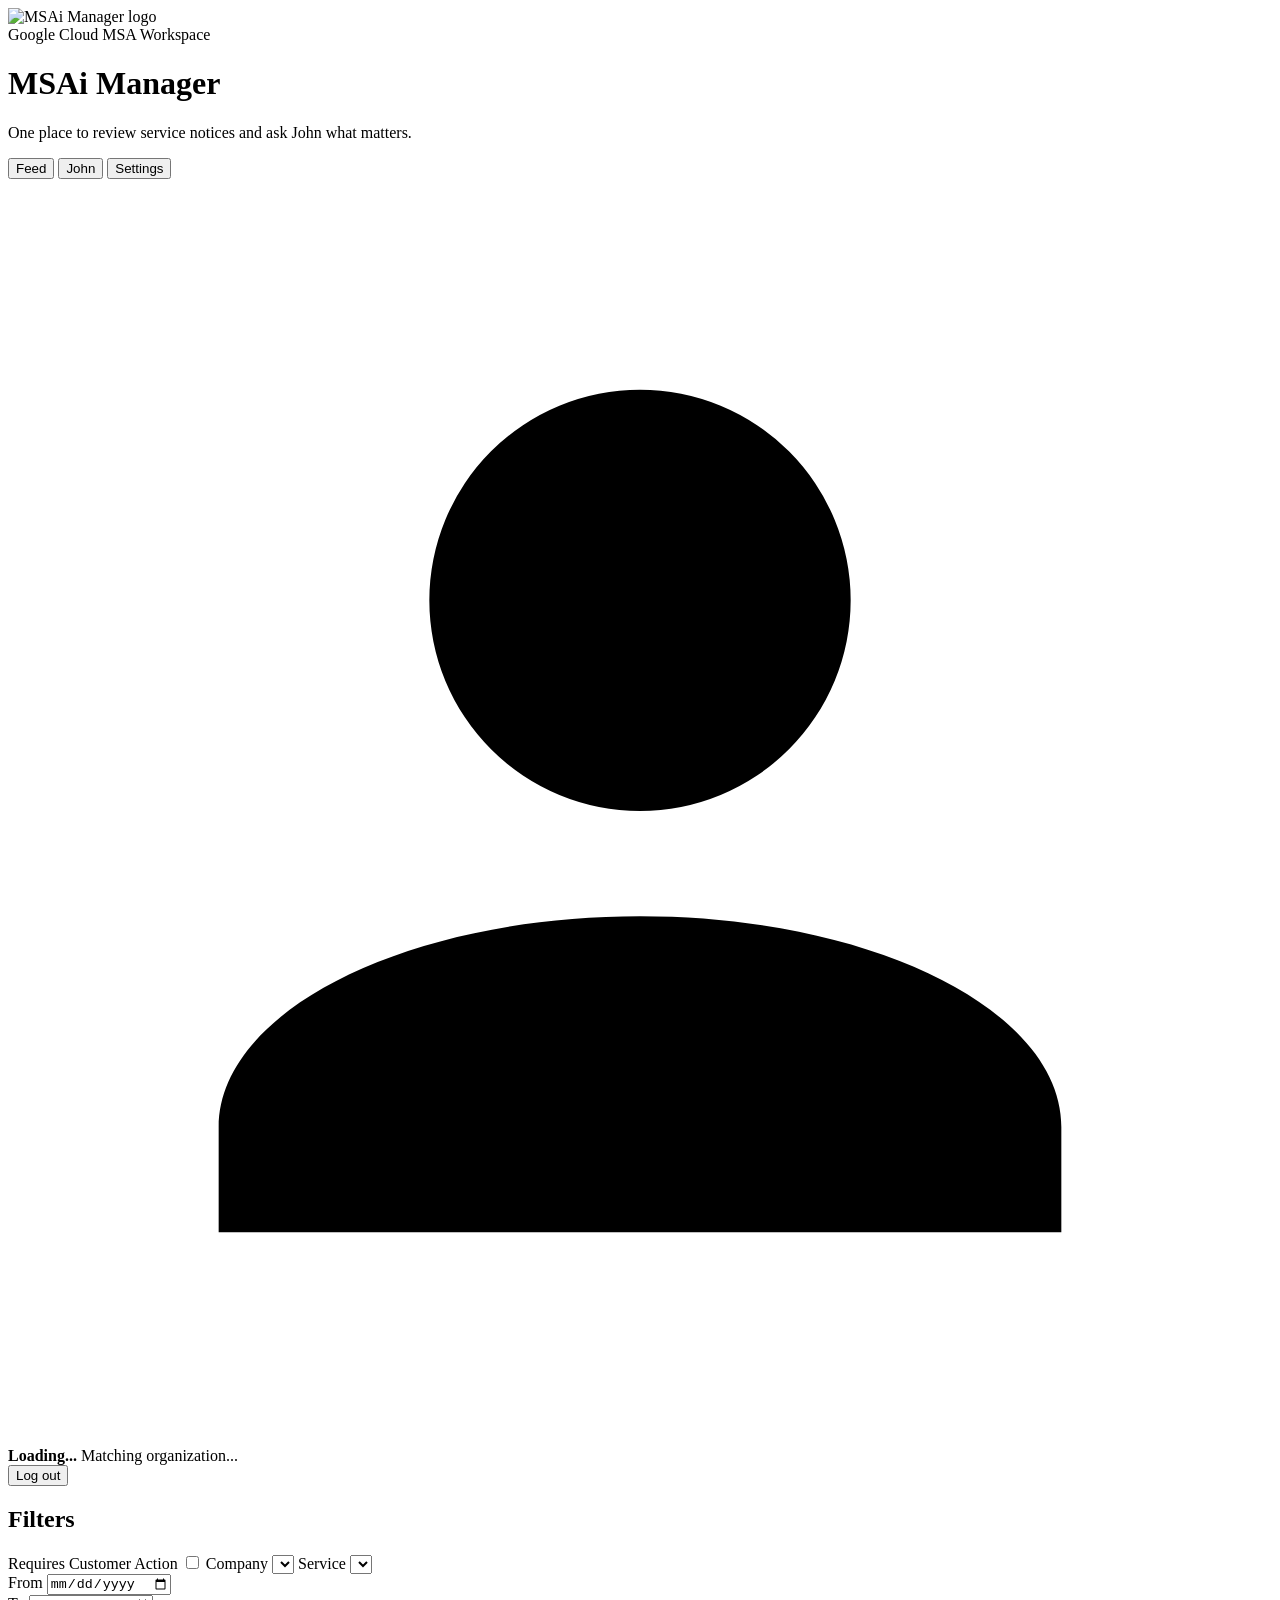
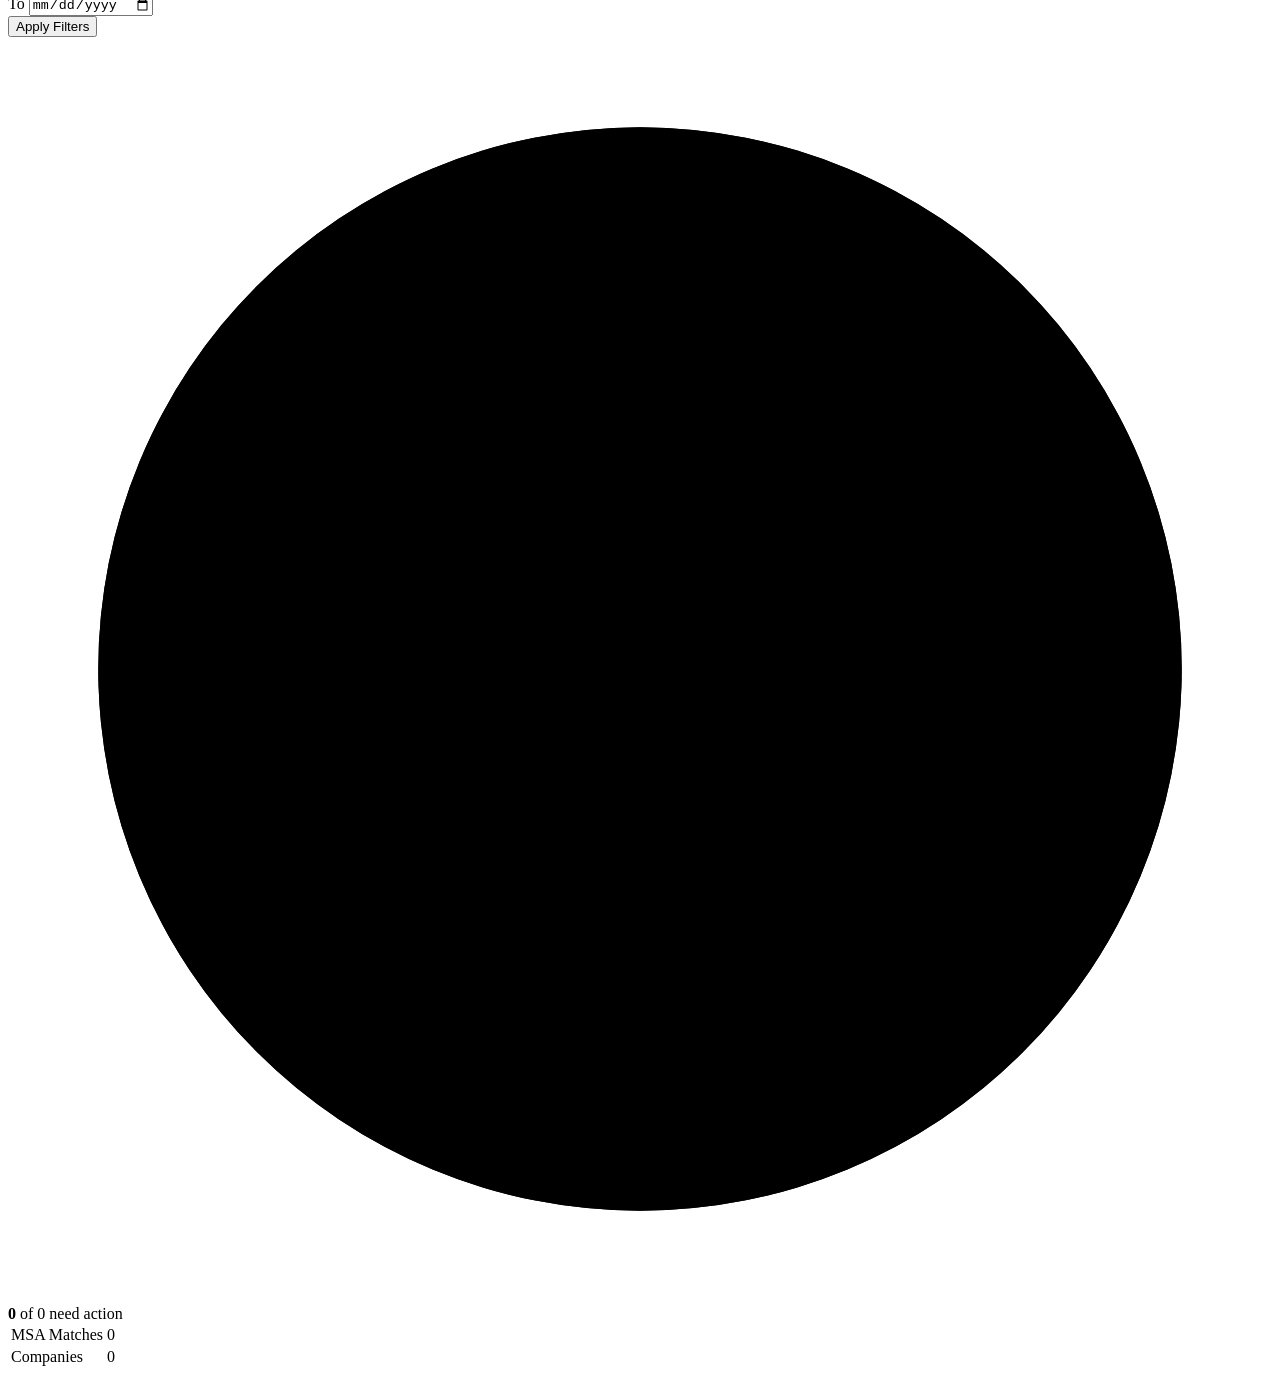
==== services/web/templates/index.html @ 7a9d2317 "Merge pull request #67 from Alexz3221/ui-change slack-config" ====
<!doctype html>
<html lang="en">
<head>
  <meta charset="utf-8">
  <meta name="viewport" content="width=device-width, initial-scale=1">
  <title>MSAi Manager</title>
  <link rel="preconnect"  href="https://fonts.googleapis.com">
  <link rel="preconnect" href="https://fonts.gstatic.com" crossorigin>
  <link href="https://fonts.googleapis.com/css2?family=Google+Sans+Flex:opsz,wght@6..144,1..1000&display=swap" rel="stylesheet">
  <link rel="stylesheet" href="/static/styles.css">
</head>
<body>
  <main>
    <header class="app-header">
        <div class="brand">
            <img src="/static/logo.svg" alt="MSAi Manager logo" class="logo">
            <div>
              <span class="eyebrow">Google Cloud MSA Workspace</span>
              <h1>MSAi Manager</h1>
              <p class="subtitle">One place to review service notices and ask John what matters.</p>
            </div>
          </div>
      <nav class="tool-nav" aria-label="Tools">
        <button class="tool-tab active" type="button" data-tool-target="feed-tool" aria-selected="true">Feed</button>
        <button class="tool-tab" id="john-tab" type="button" data-tool-target="john-tool" aria-selected="false">John</button>
        <button class="tool-tab" id="settings-tab" type="button" data-tool-target="settings-tool" aria-selected="false">Settings</button>
      </nav>
      <div class="user-profile-header">
        <div class="profile-avatar">
          <svg class="avatar-icon" viewBox="0 0 24 24">
            <path fill="currentColor" d="M12,4A4,4 0 0,1 16,8A4,4 0 0,1 12,12A4,4 0 0,1 8,8A4,4 0 0,1 12,4M12,14C16.42,14 20,15.79 20,18V20H4V18C4,15.79 7.58,14 12,14Z" />
          </svg>
        </div>
        <div class="profile-details" aria-live="polite">
          <strong class="profile-name" id="profile-email">Loading...</strong>
          <span class="profile-org" id="profile-org">Matching organization...</span>
        </div>
        <button class="logout-btn" onclick="logout()">Log out</button>
      </div>
    </header>

    <section class="tool-view" id="feed-tool">
      <div class="layout">
      <aside class="panel">
        <h2>Filters</h2>
        <form id="filters">

          <label class="toggle">
                Requires Customer Action
                <input id="requires_action" name="requires_action" type="checkbox">
                
          </label>

          <label for="company">Company</label>
          <select id="company" name="company"></select>

          <label for="service">Service</label>
          <select id="service" name="service"></select>

          <div class="date-grid">
            <div>
              <label for="effective_from">From</label>
              <input id="effective_from" name="effective_from" type="date">
            </div>
            <div>
              <label for="effective_to">To</label>
              <input id="effective_to" name="effective_to" type="date">
            </div>
          </div>

          <button type="submit">Apply Filters</button>
        </form>
      </aside>

      <section>
        <div class="feed" id="feed"></div>
      </section>
      <aside class="panel stats-panel">
        
        <div class="ring-card">
          <div class="ring-wrap">
            <svg class="ring" viewBox="0 0 140 140">
              <circle class="ring-track" cx="70" cy="70" r="60"></circle>
              <circle class="ring-progress" id="ring-progress" cx="70" cy="70" r="60"></circle>
            </svg>
            <div class="ring-center">
              <strong id="action-count">0</strong>
              <span>of <span id="notice-count">0</span> need action</span>
            </div>
          </div>
        </div>
      
        <table class="mini-table">
          <tbody>
            <tr><td>MSA Matches</td><td id="notice-count-table">0</td></tr>
            <tr><td>Companies</td><td id="company-count">0</td></tr>
          </tbody>
        </table>
      </aside>
      </div>
    </section>

    <section class="tool-view" id="john-tool" hidden>
      <div class="john-shell">
        <header class="john-heading">
		<!-- Add your image here -->
  		<img src="../static/John_Transparent_No_Text.png" alt="John" class="john-avatar">

  		<!-- Wrap the text in a div -->
  		<div class="john-heading-text">
          <span class="eyebrow">Conversational Advisor</span>
          <h2>Ask John</h2>
          <p class="subtitle">John checks the scoped project and MSA data, then uses Gemini on Vertex AI to explain the result.</p>
        </header>
        <div class="chat-log" id="chat-log" aria-live="polite">
          <article class="message john">
            <span class="message-label">John</span>
            Hi. Ask me which MSA notices affect your projects, what deadline comes first, or about a specific Google Cloud product.
          </article>
        </div>
        <div class="suggestions">
          <button class="suggestion" type="button" data-prompt="Which MSA notices affect my projects?">What affects my projects?</button>
          <button class="suggestion" type="button" data-prompt="Which deadline comes first, and what should I do?">Show my next deadline</button>
        </div>
        <form class="john-form" id="john-form">
          <textarea id="john-message" maxlength="4000" placeholder="Ask John about notices, deadlines, migrations, or a Google Cloud product..." required></textarea>
          <button id="john-send" type="submit">Send</button>
        </form>
        <p class="john-status" id="john-status">Conversation history is temporary and can reset when Cloud Run restarts.</p>
      </div>
    </section>


    <section class="tool-view" id="settings-tool" hidden>
      <div class="panel" style="max-width: 480px;">
        <h2>Slack notifications</h2>
        <p class="subtitle" id="slack-status">Checking configuration…</p>

        <div id="settings-company-picker" hidden>
          <label for="settings-company">Company</label>
          <select id="settings-company"></select>
        </div>

        <label for="slack-webhook">Incoming webhook URL</label>
        <input id="slack-webhook" type="url" placeholder="https://hooks.slack.com/services/...">

        <div style="display:flex; gap:8px; margin-top:12px;">
          <button type="button" id="slack-save">Save</button>
          <button type="button" id="slack-remove">Remove</button>
        </div>
      </div>
    </section>
  </main>

<script>
function logout() {
  fetch('/api/logout', { method: 'POST' })
    .then(() => location.href = '/login');
}
</script>

<script>window.JOHN_ENABLED = __JOHN_ENABLED__;</script>
<script src="/static/john.js" ></script>
<script src="/static/settings.js"></script>
</body>
</html>
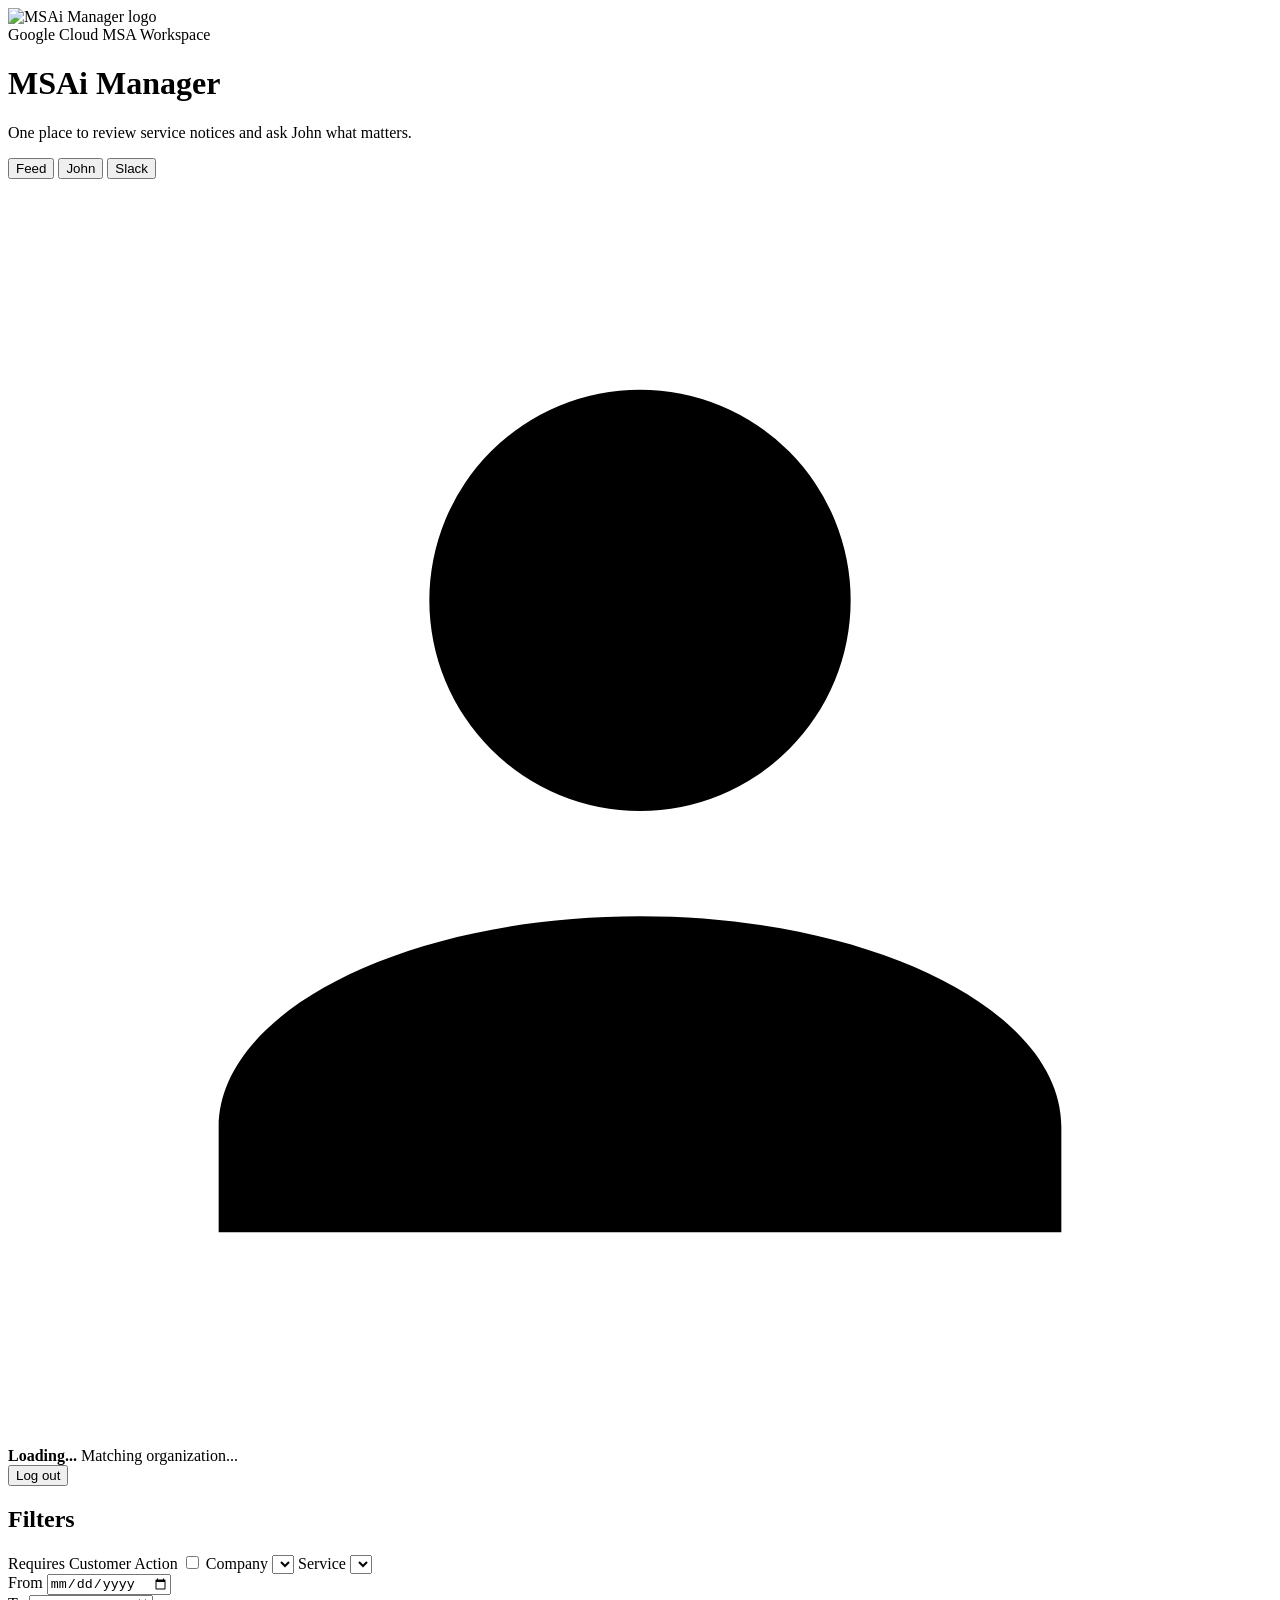
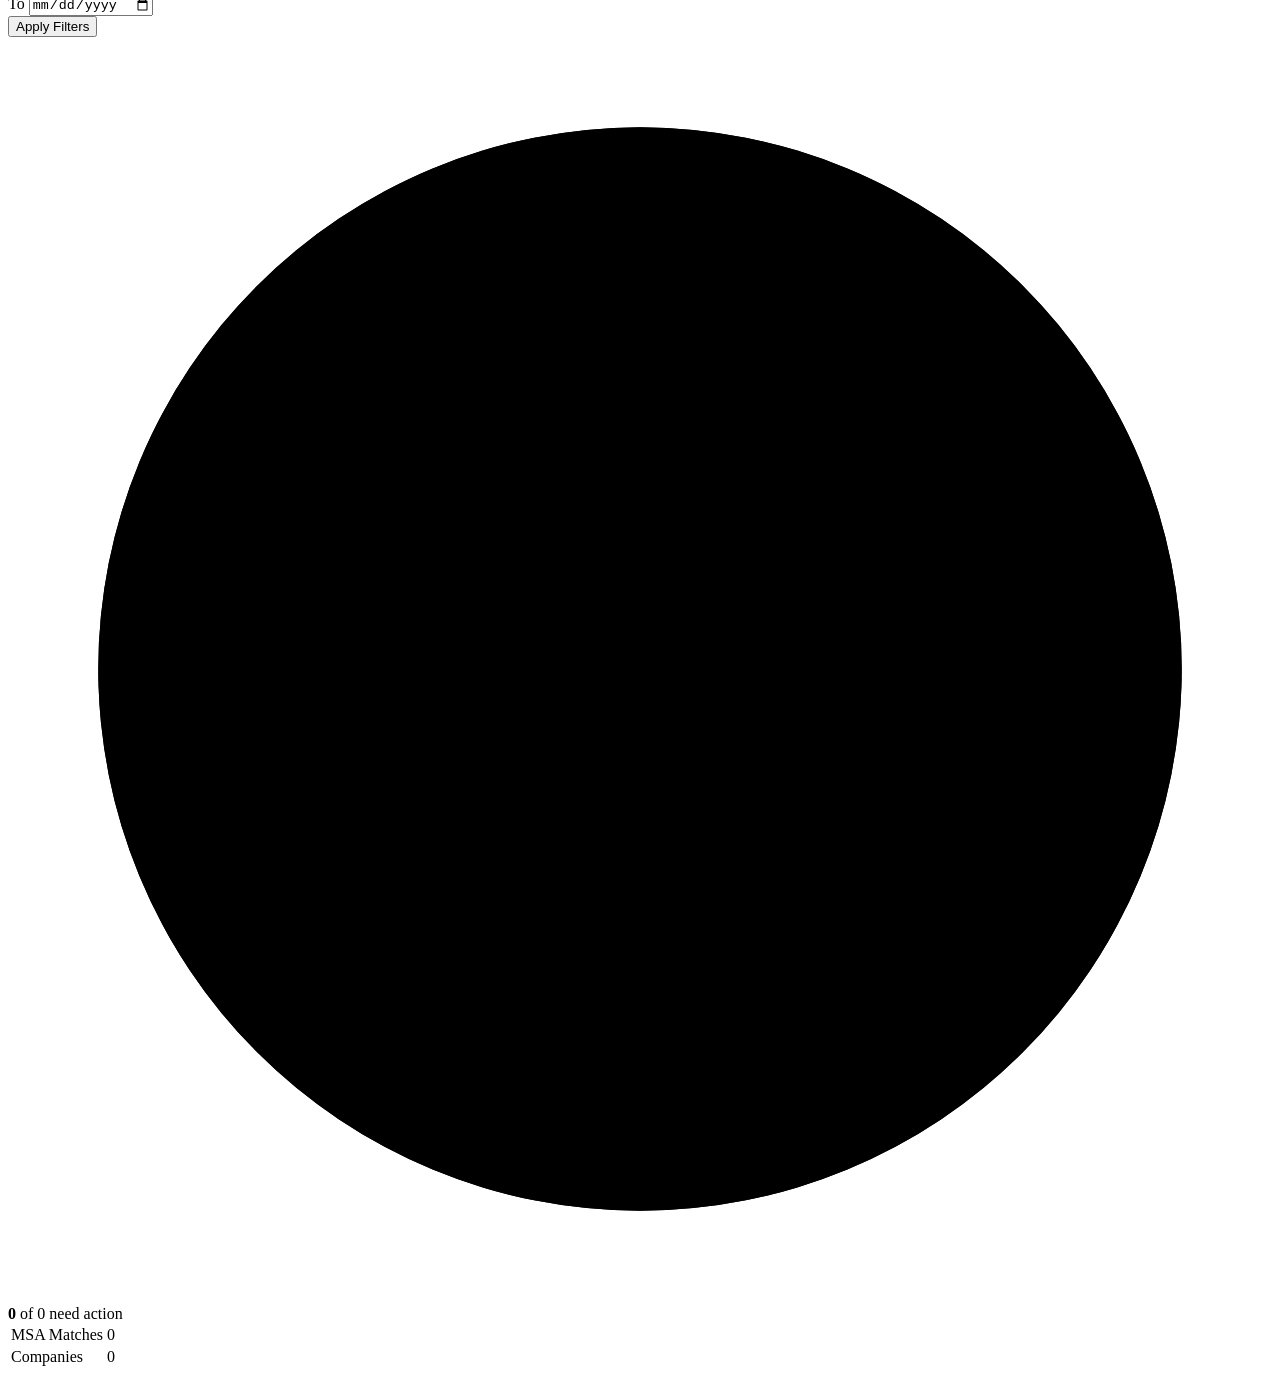
==== commit 1a37d054: "Change Settings --> Slack" ====
--- a/services/web/templates/index.html
+++ b/services/web/templates/index.html
@@ -23,7 +23,7 @@
       <nav class="tool-nav" aria-label="Tools">
         <button class="tool-tab active" type="button" data-tool-target="feed-tool" aria-selected="true">Feed</button>
         <button class="tool-tab" id="john-tab" type="button" data-tool-target="john-tool" aria-selected="false">John</button>
-        <button class="tool-tab" id="settings-tab" type="button" data-tool-target="settings-tool" aria-selected="false">Settings</button>
+        <button class="tool-tab" id="settings-tab" type="button" data-tool-target="settings-tool" aria-selected="false">Slack</button>
       </nav>
       <div class="user-profile-header">
         <div class="profile-avatar">
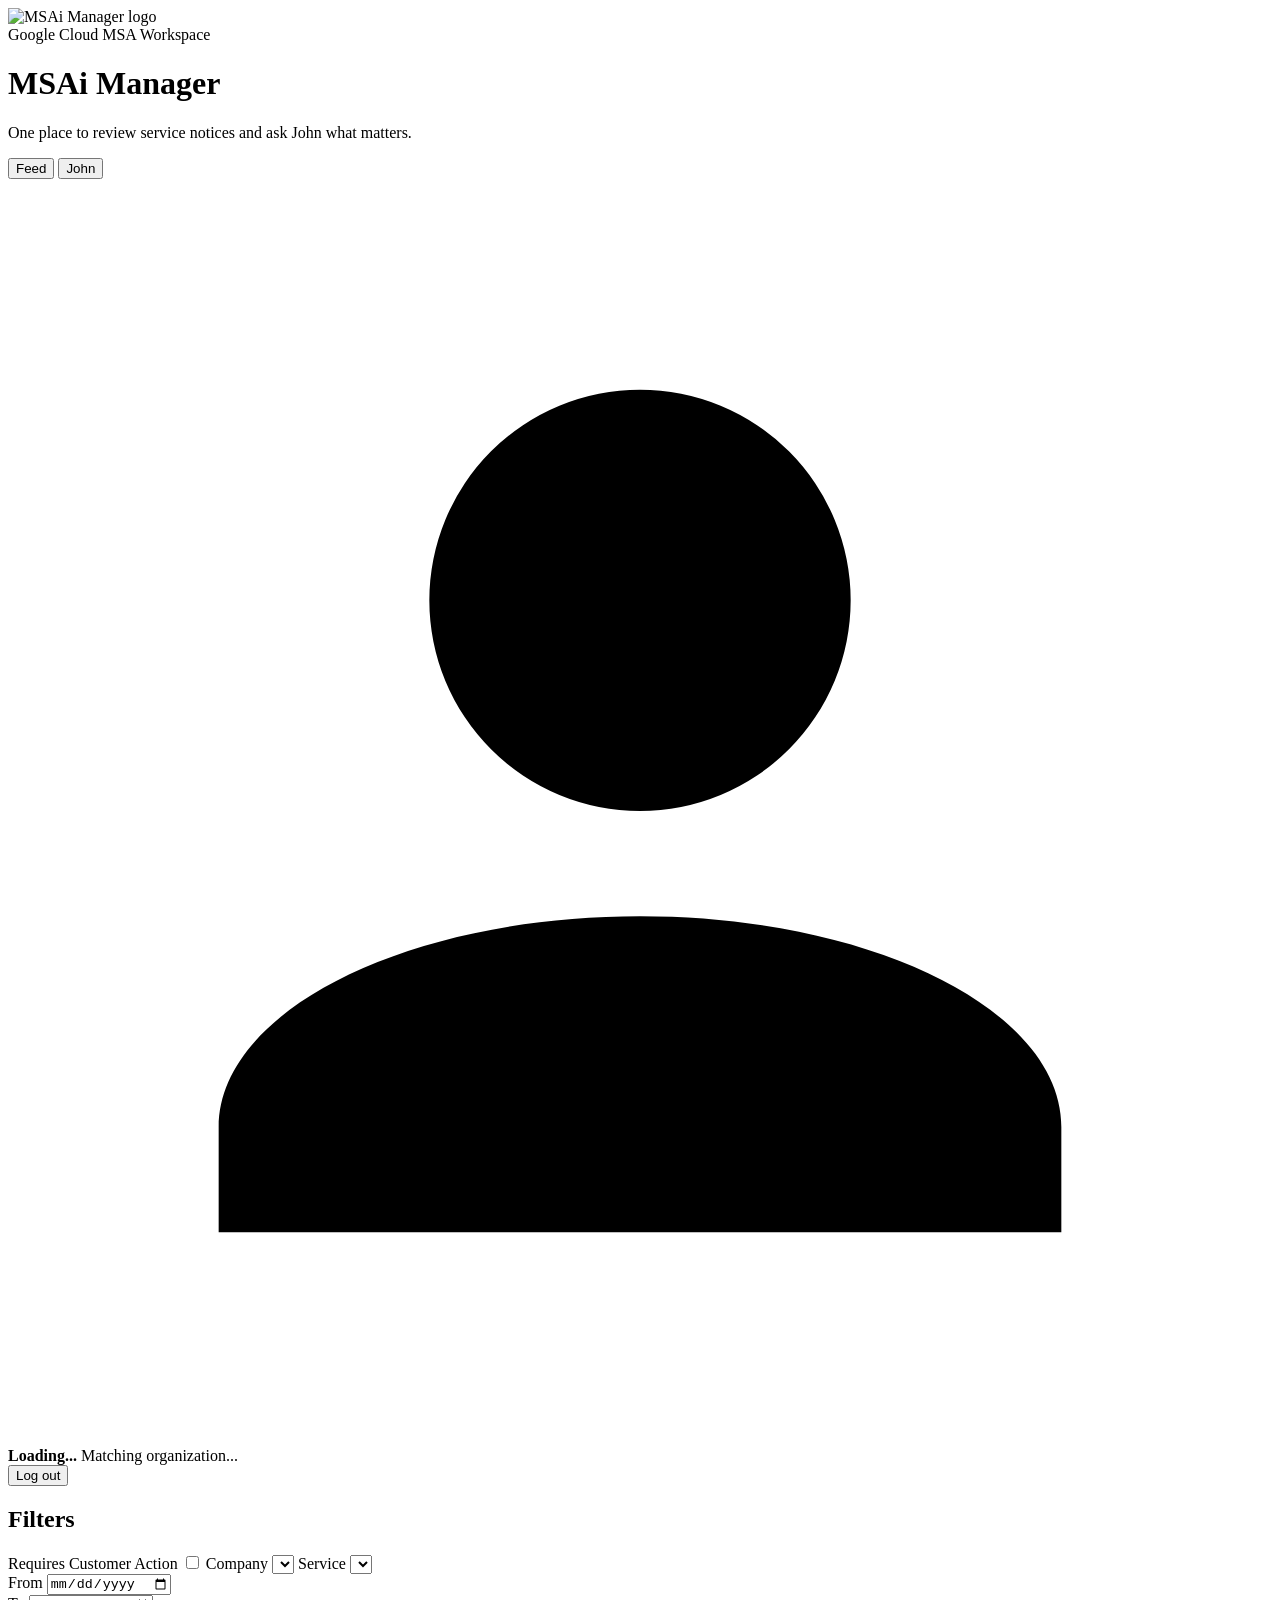
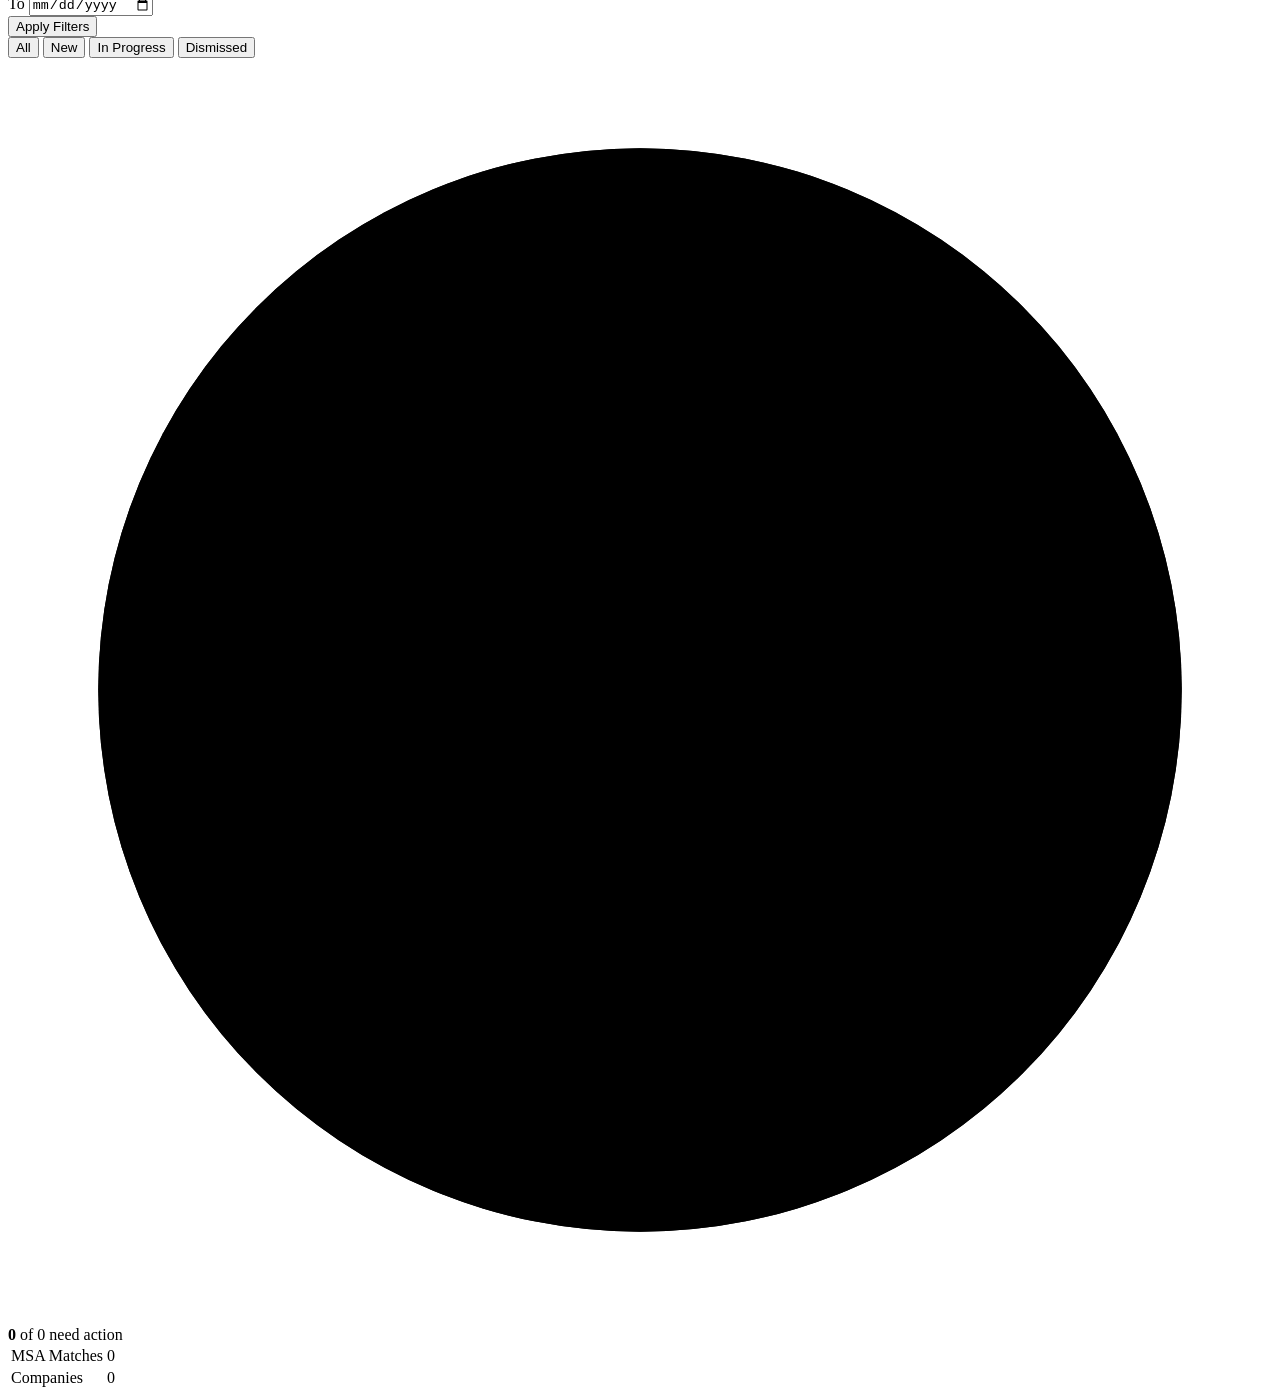
==== commit 068fc785: "Fixed merging conflict" ====
--- a/services/web/templates/index.html
+++ b/services/web/templates/index.html
@@ -23,7 +23,6 @@
       <nav class="tool-nav" aria-label="Tools">
         <button class="tool-tab active" type="button" data-tool-target="feed-tool" aria-selected="true">Feed</button>
         <button class="tool-tab" id="john-tab" type="button" data-tool-target="john-tool" aria-selected="false">John</button>
-        <button class="tool-tab" id="settings-tab" type="button" data-tool-target="settings-tool" aria-selected="false">Slack</button>
       </nav>
       <div class="user-profile-header">
         <div class="profile-avatar">
@@ -73,6 +72,12 @@
       </aside>
 
       <section>
+        <div class="feed-status-buttons" id="status-filter-tabs">
+          <button class="filter-tab active" data-filter="all" type="button">All</button>
+          <button class="filter-tab" data-filter="new" type="button">New</button>
+          <button class="filter-tab" data-filter="in-progress" type="button">In Progress</button>
+          <button class="filter-tab" data-filter="dismissed" type="button">Dismissed</button>
+        </div>
         <div class="feed" id="feed"></div>
       </section>
       <aside class="panel stats-panel">
@@ -103,11 +108,6 @@
     <section class="tool-view" id="john-tool" hidden>
       <div class="john-shell">
         <header class="john-heading">
-		<!-- Add your image here -->
-  		<img src="../static/John_Transparent_No_Text.png" alt="John" class="john-avatar">
-
-  		<!-- Wrap the text in a div -->
-  		<div class="john-heading-text">
           <span class="eyebrow">Conversational Advisor</span>
           <h2>Ask John</h2>
           <p class="subtitle">John checks the scoped project and MSA data, then uses Gemini on Vertex AI to explain the result.</p>
@@ -129,27 +129,6 @@
         <p class="john-status" id="john-status">Conversation history is temporary and can reset when Cloud Run restarts.</p>
       </div>
     </section>
-
-
-    <section class="tool-view" id="settings-tool" hidden>
-      <div class="panel" style="max-width: 480px;">
-        <h2>Slack notifications</h2>
-        <p class="subtitle" id="slack-status">Checking configuration…</p>
-
-        <div id="settings-company-picker" hidden>
-          <label for="settings-company">Company</label>
-          <select id="settings-company"></select>
-        </div>
-
-        <label for="slack-webhook">Incoming webhook URL</label>
-        <input id="slack-webhook" type="url" placeholder="https://hooks.slack.com/services/...">
-
-        <div style="display:flex; gap:8px; margin-top:12px;">
-          <button type="button" id="slack-save">Save</button>
-          <button type="button" id="slack-remove">Remove</button>
-        </div>
-      </div>
-    </section>
   </main>
 
 <script>
@@ -161,6 +140,5 @@
 
 <script>window.JOHN_ENABLED = __JOHN_ENABLED__;</script>
 <script src="/static/john.js" ></script>
-<script src="/static/settings.js"></script>
 </body>
 </html>
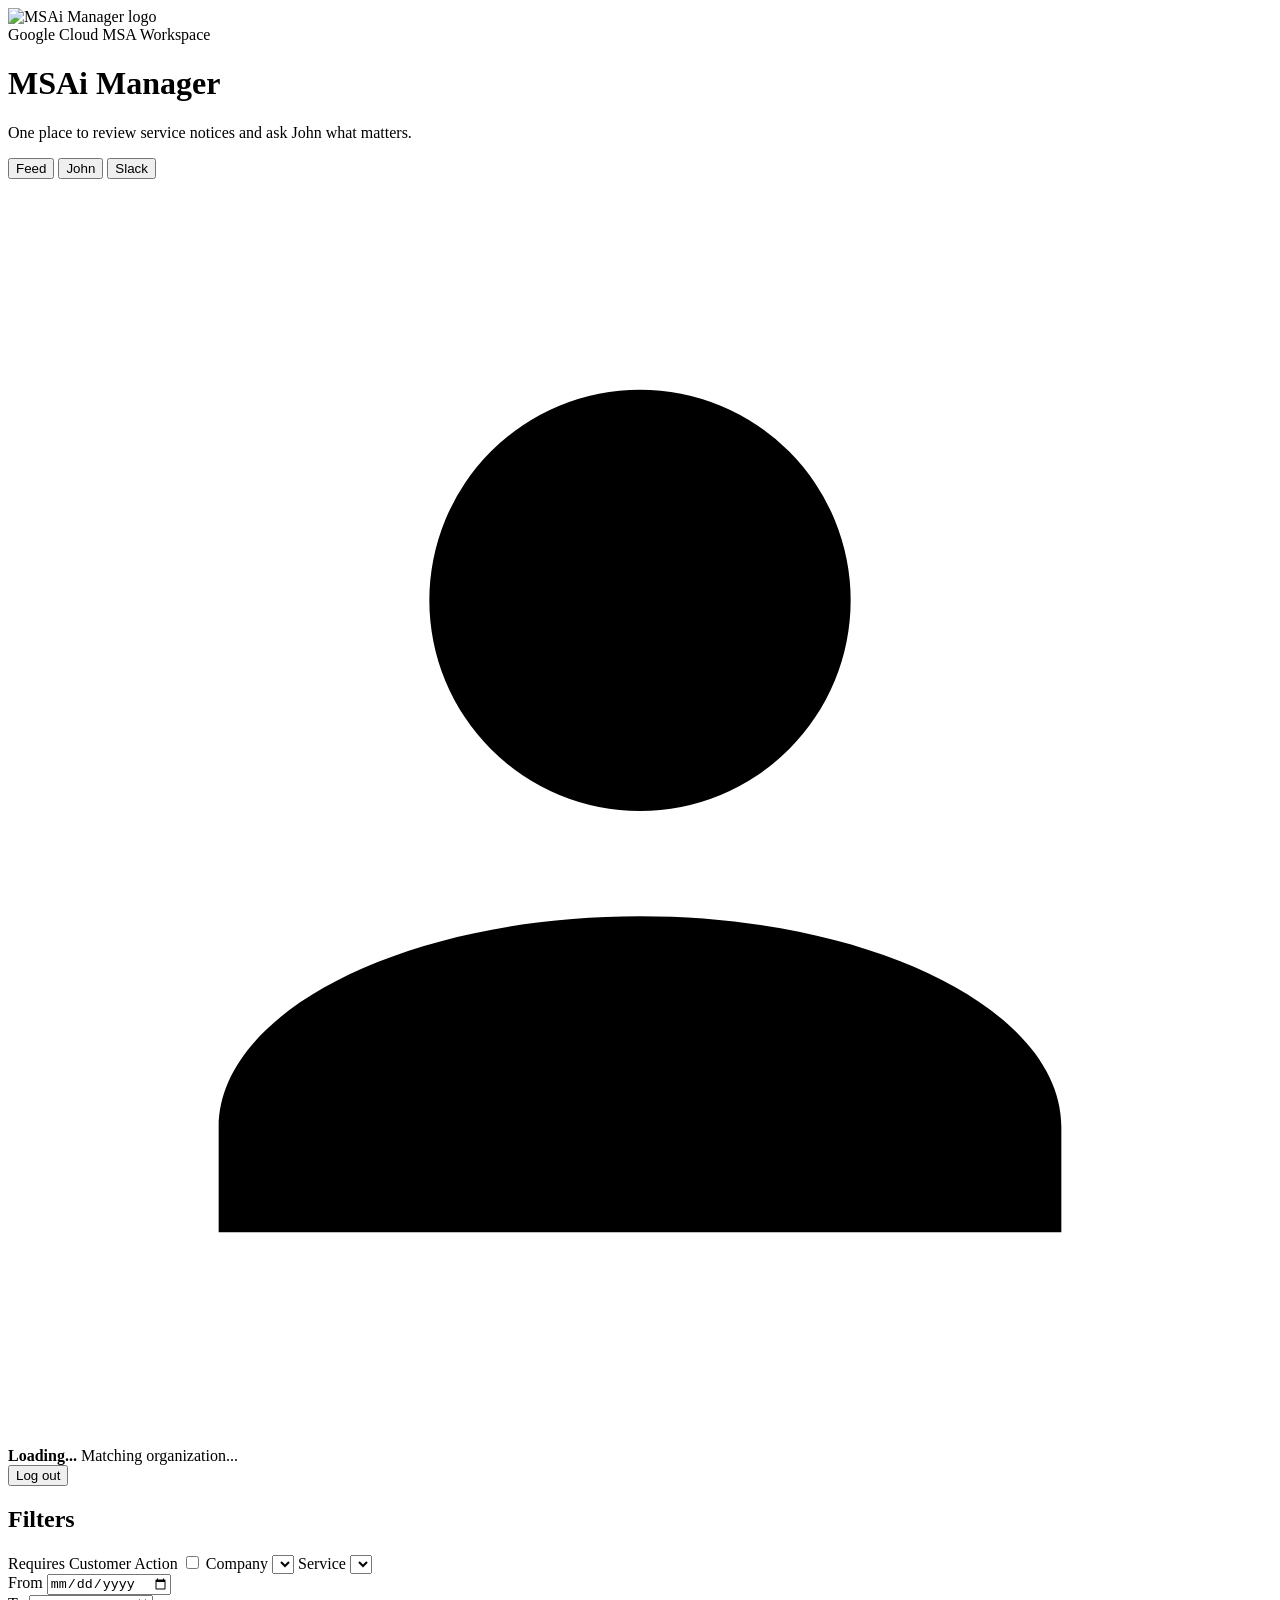
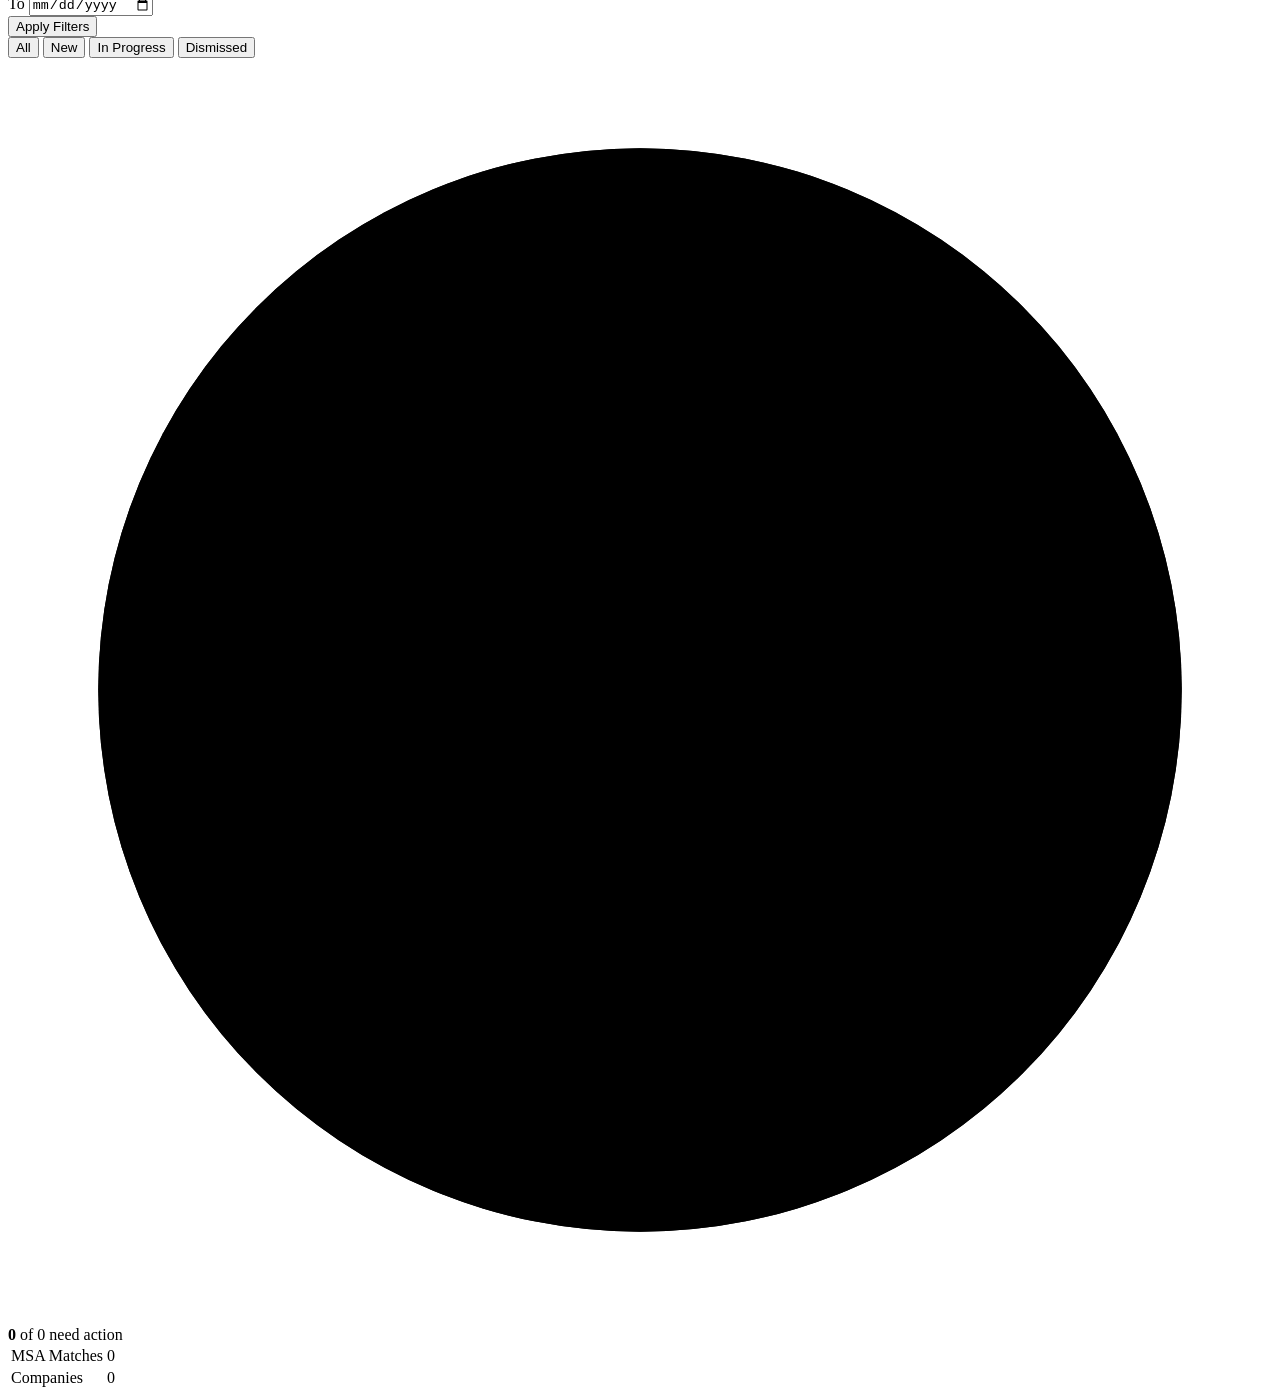
==== commit 58d5f062: "Merge pull request #69 from Alexz3221/interactive_notices Added interactive notices. User can sort M" ====
--- a/services/web/templates/index.html
+++ b/services/web/templates/index.html
@@ -23,6 +23,7 @@
       <nav class="tool-nav" aria-label="Tools">
         <button class="tool-tab active" type="button" data-tool-target="feed-tool" aria-selected="true">Feed</button>
         <button class="tool-tab" id="john-tab" type="button" data-tool-target="john-tool" aria-selected="false">John</button>
+        <button class="tool-tab" id="settings-tab" type="button" data-tool-target="settings-tool" aria-selected="false">Slack</button>
       </nav>
       <div class="user-profile-header">
         <div class="profile-avatar">
@@ -108,6 +109,11 @@
     <section class="tool-view" id="john-tool" hidden>
       <div class="john-shell">
         <header class="john-heading">
+		<!-- Add your image here -->
+  		<img src="../static/John_Transparent_No_Text.png" alt="John" class="john-avatar">
+
+  		<!-- Wrap the text in a div -->
+  		<div class="john-heading-text">
           <span class="eyebrow">Conversational Advisor</span>
           <h2>Ask John</h2>
           <p class="subtitle">John checks the scoped project and MSA data, then uses Gemini on Vertex AI to explain the result.</p>
@@ -129,6 +135,27 @@
         <p class="john-status" id="john-status">Conversation history is temporary and can reset when Cloud Run restarts.</p>
       </div>
     </section>
+
+
+    <section class="tool-view" id="settings-tool" hidden>
+      <div class="panel" style="max-width: 480px;">
+        <h2>Slack notifications</h2>
+        <p class="subtitle" id="slack-status">Checking configuration…</p>
+
+        <div id="settings-company-picker" hidden>
+          <label for="settings-company">Company</label>
+          <select id="settings-company"></select>
+        </div>
+
+        <label for="slack-webhook">Incoming webhook URL</label>
+        <input id="slack-webhook" type="url" placeholder="https://hooks.slack.com/services/...">
+
+        <div style="display:flex; gap:8px; margin-top:12px;">
+          <button type="button" id="slack-save">Save</button>
+          <button type="button" id="slack-remove">Remove</button>
+        </div>
+      </div>
+    </section>
   </main>
 
 <script>
@@ -140,5 +167,6 @@
 
 <script>window.JOHN_ENABLED = __JOHN_ENABLED__;</script>
 <script src="/static/john.js" ></script>
+<script src="/static/settings.js"></script>
 </body>
 </html>
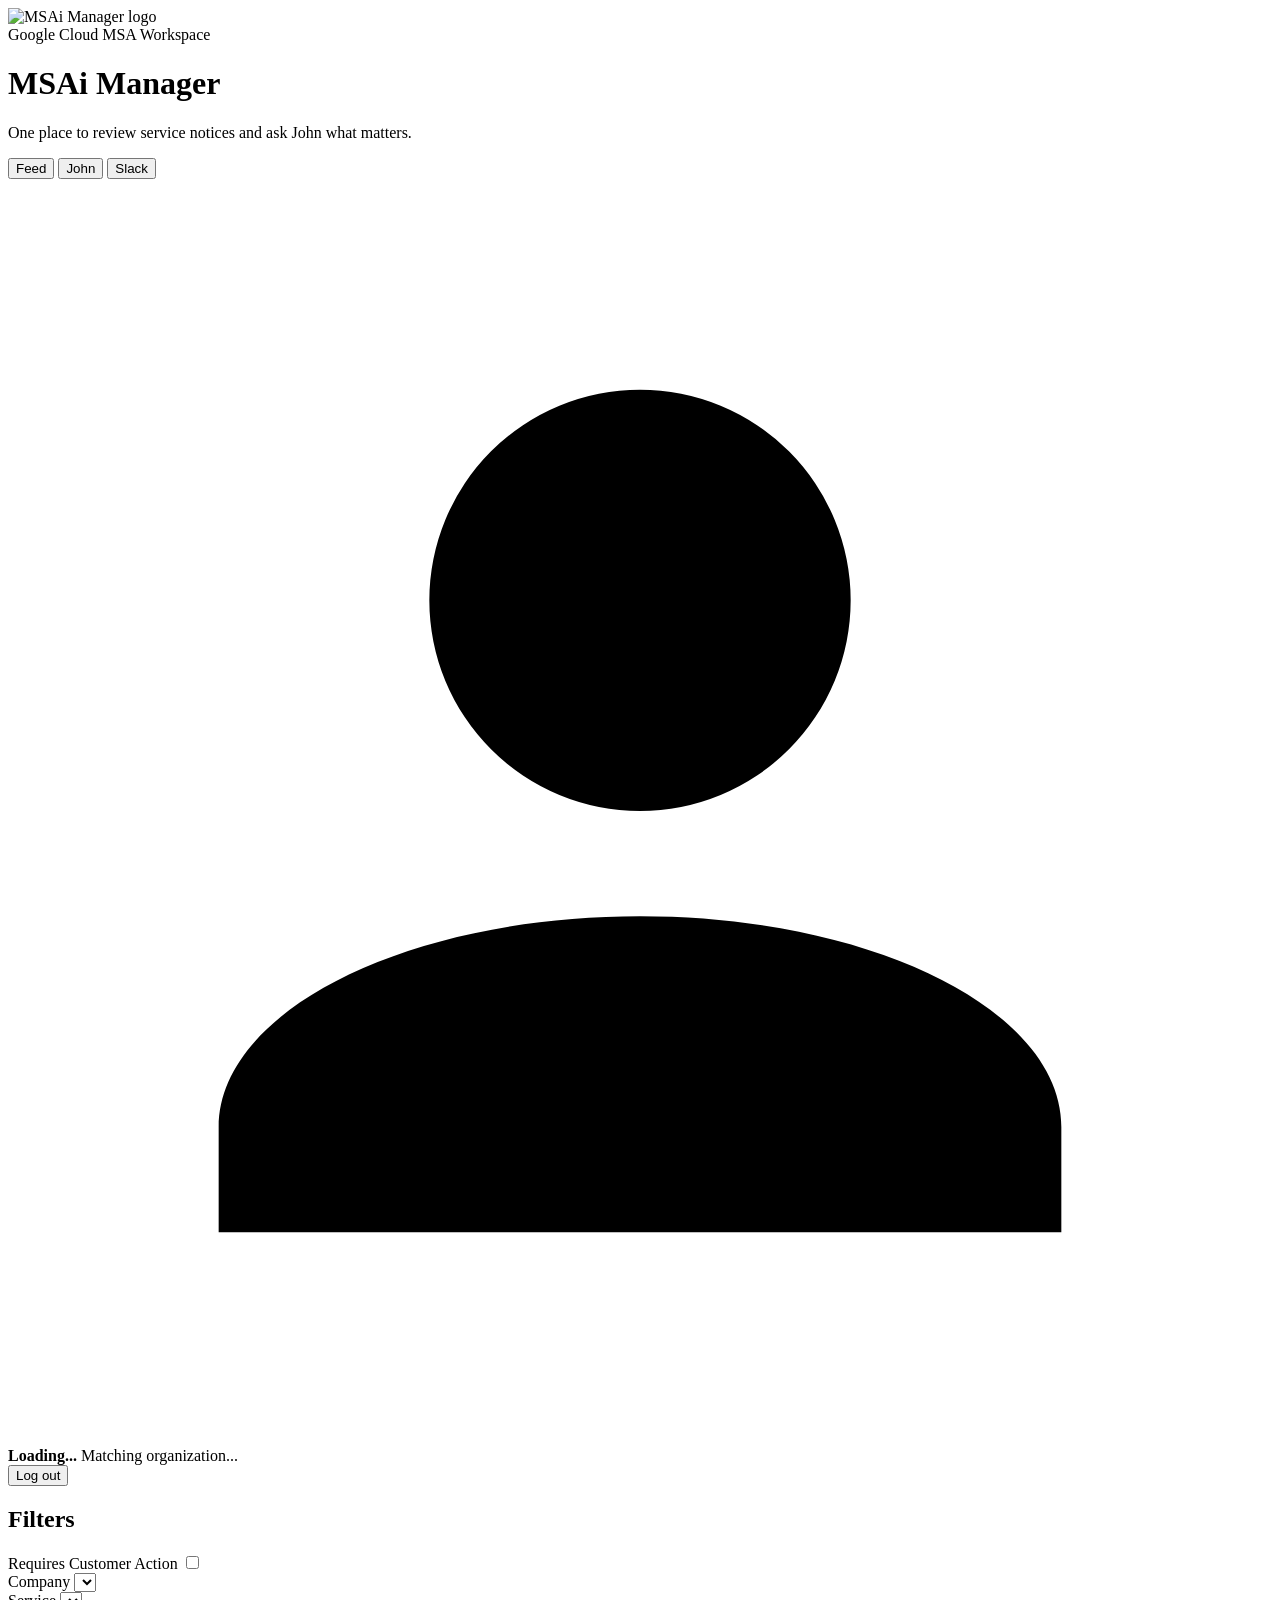
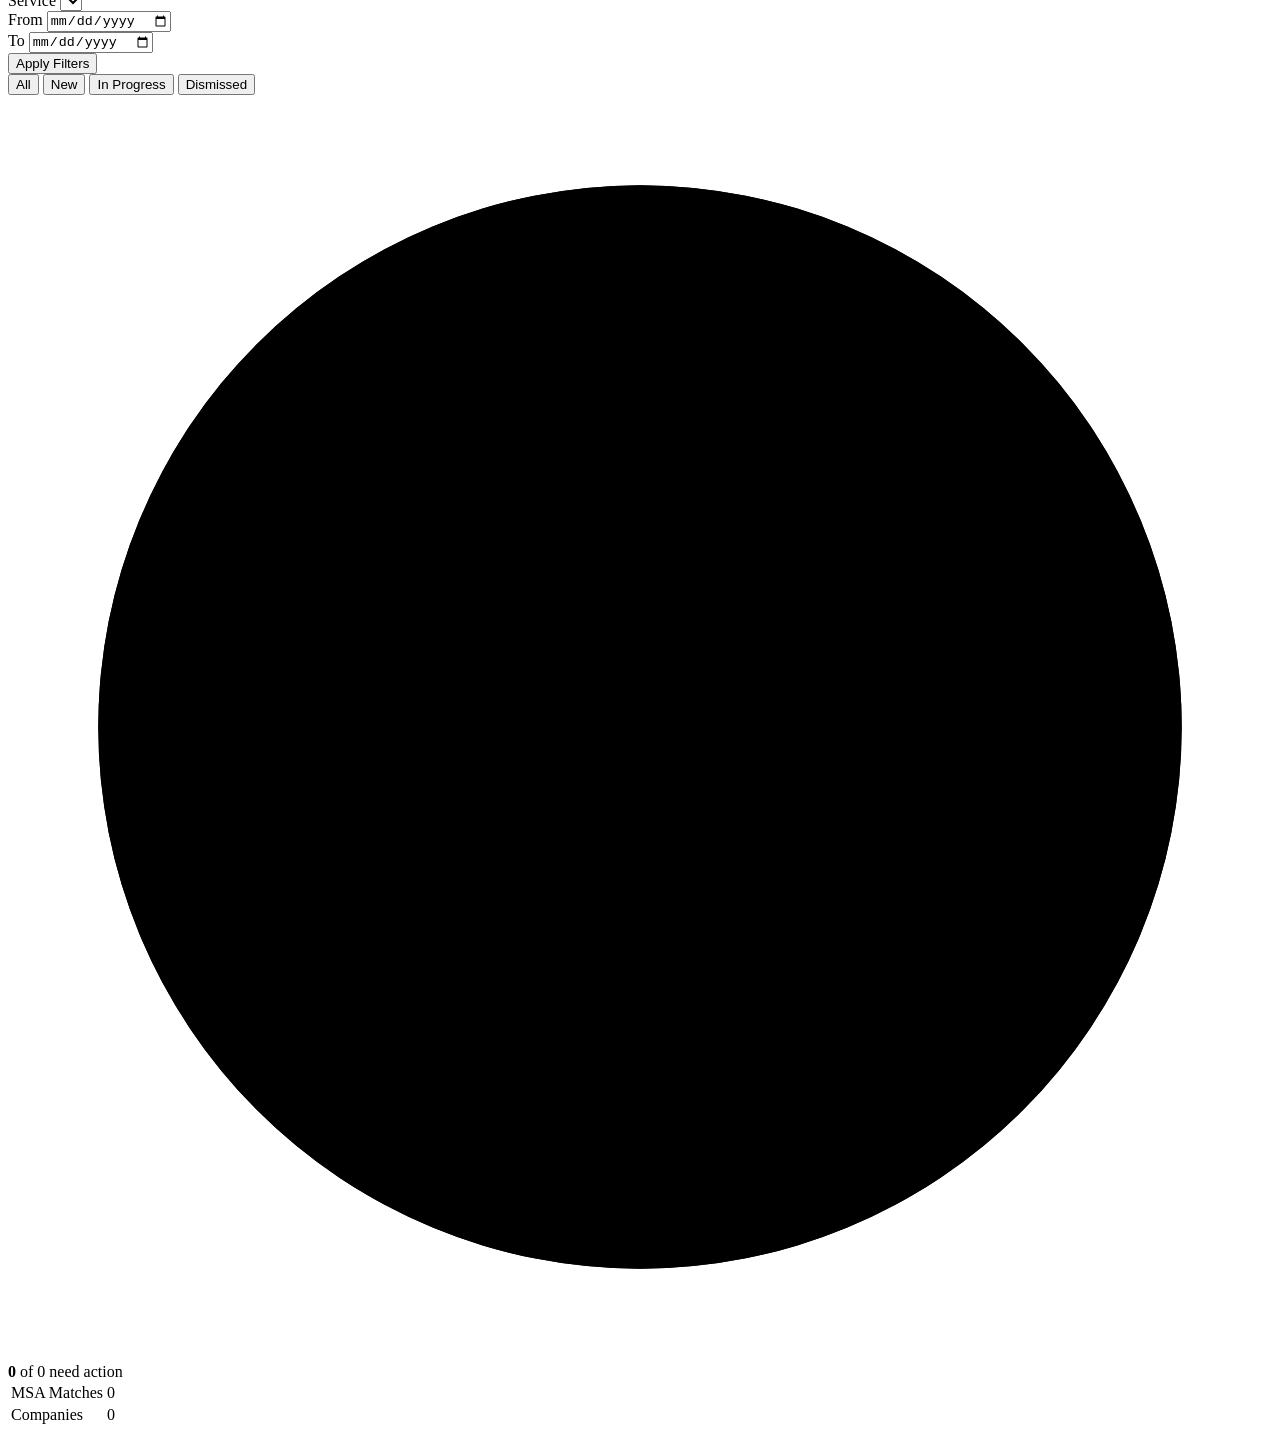
==== commit 60d5ec56: "company filter only visible on internal accounts" ====
--- a/services/web/templates/index.html
+++ b/services/web/templates/index.html
@@ -50,10 +50,10 @@
                 <input id="requires_action" name="requires_action" type="checkbox">
                 
           </label>
-
+        <div id="company-filter-group">
           <label for="company">Company</label>
           <select id="company" name="company"></select>
-
+        </div>
           <label for="service">Service</label>
           <select id="service" name="service"></select>
 
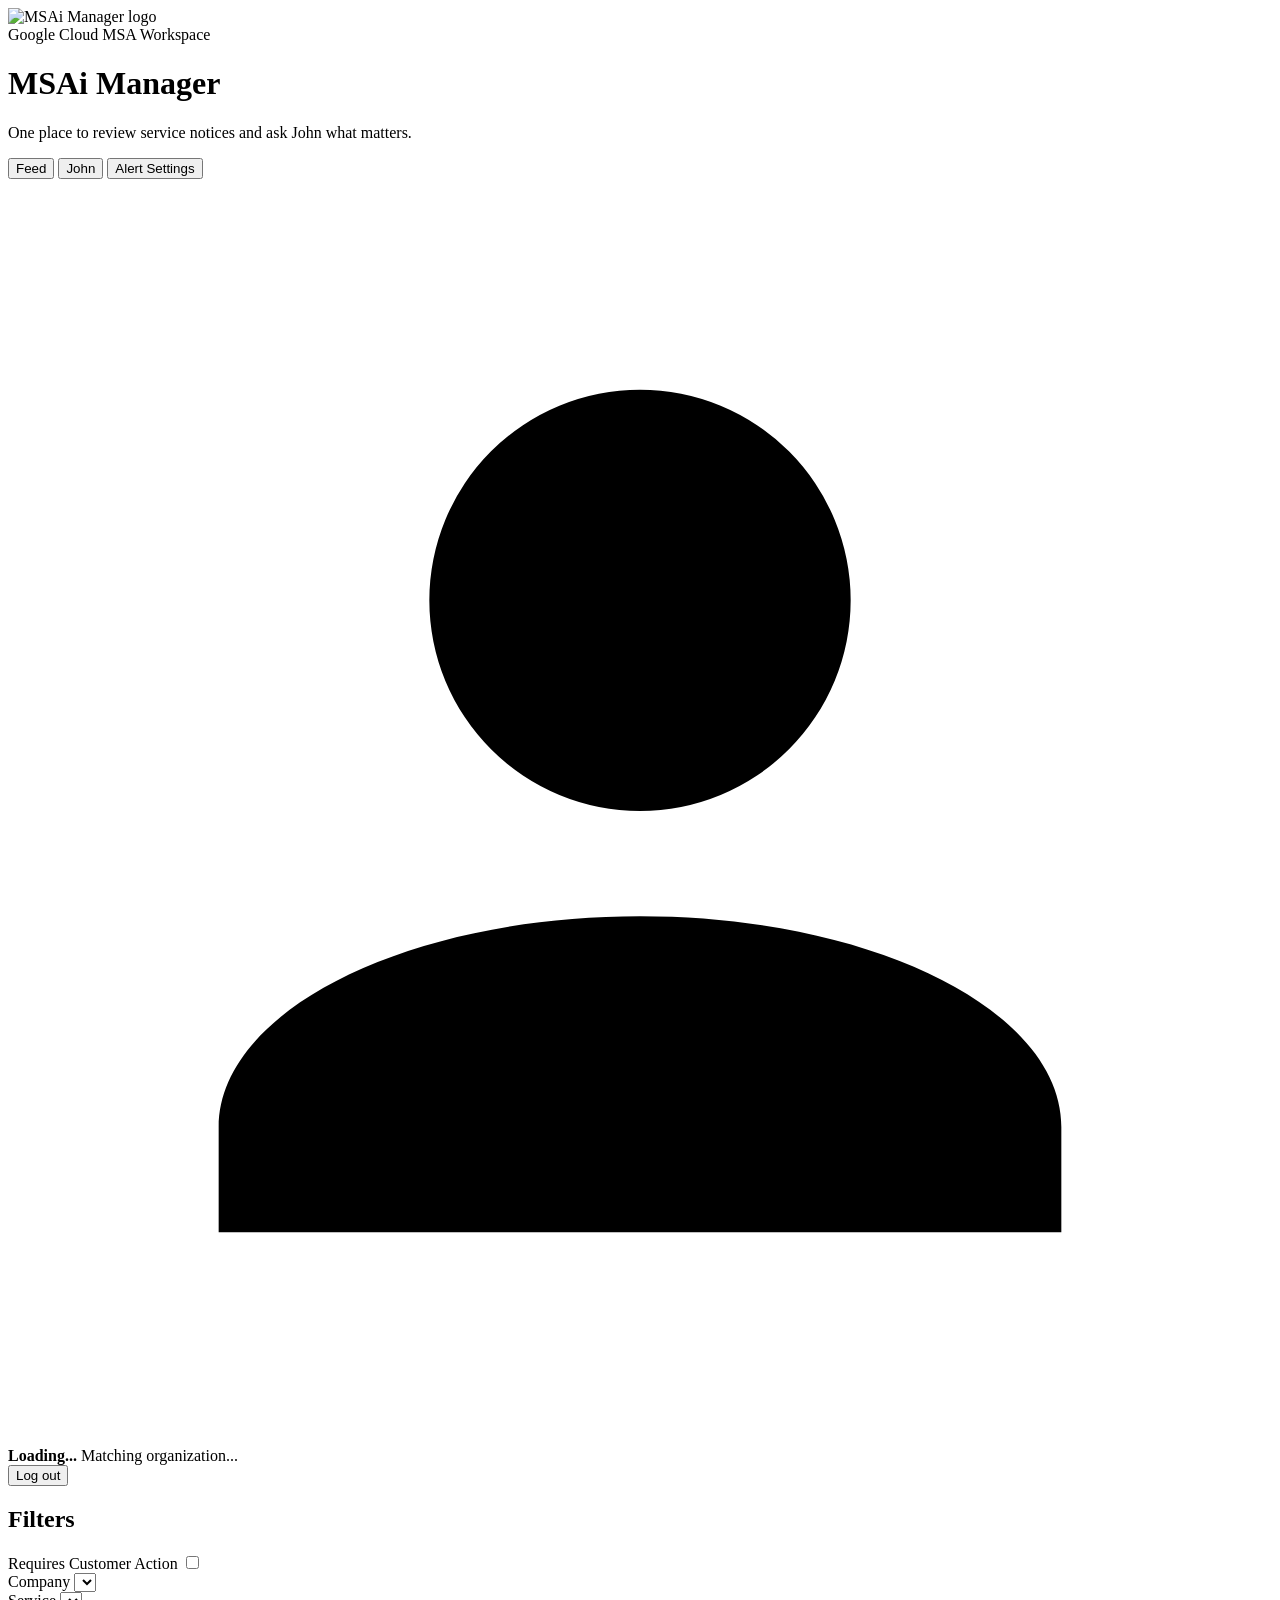
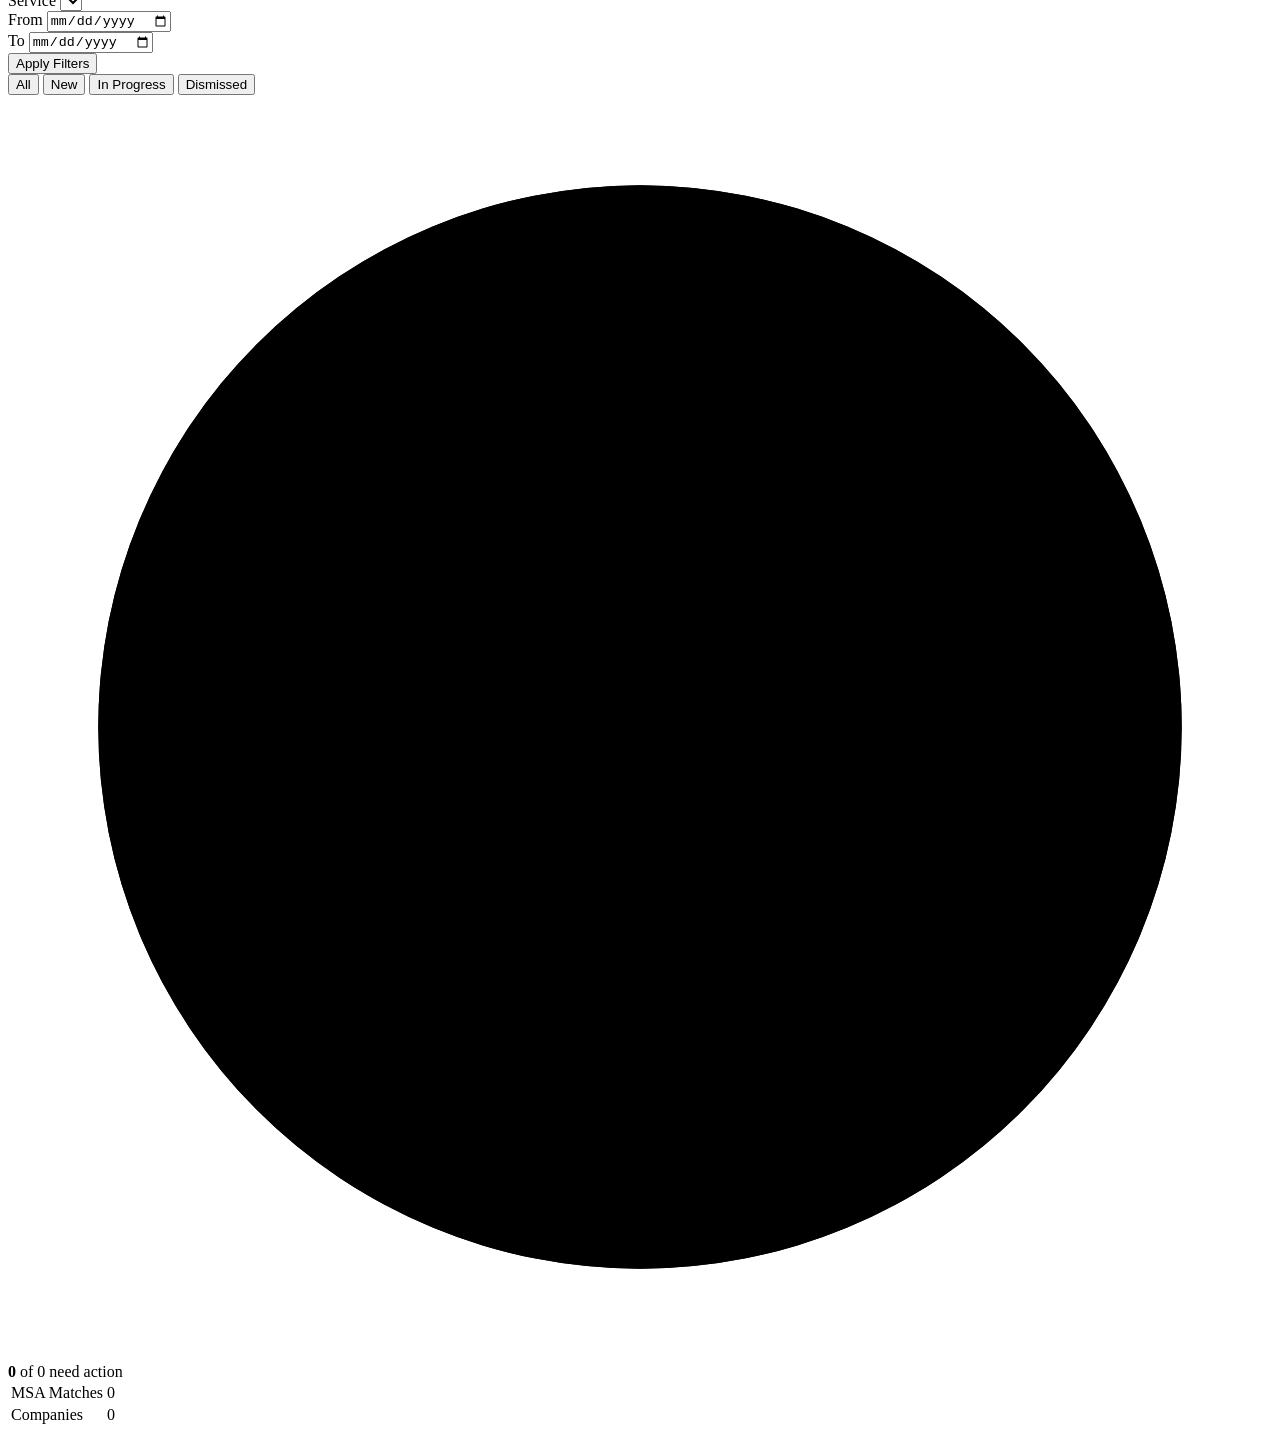
==== commit fb74bc10: "Change button label from 'Slack' to 'Alert Settings'" ====
--- a/services/web/templates/index.html
+++ b/services/web/templates/index.html
@@ -23,7 +23,7 @@
       <nav class="tool-nav" aria-label="Tools">
         <button class="tool-tab active" type="button" data-tool-target="feed-tool" aria-selected="true">Feed</button>
         <button class="tool-tab" id="john-tab" type="button" data-tool-target="john-tool" aria-selected="false">John</button>
-        <button class="tool-tab" id="settings-tab" type="button" data-tool-target="settings-tool" aria-selected="false">Slack</button>
+        <button class="tool-tab" id="settings-tab" type="button" data-tool-target="settings-tool" aria-selected="false">Alert Settings</button>
       </nav>
       <div class="user-profile-header">
         <div class="profile-avatar">
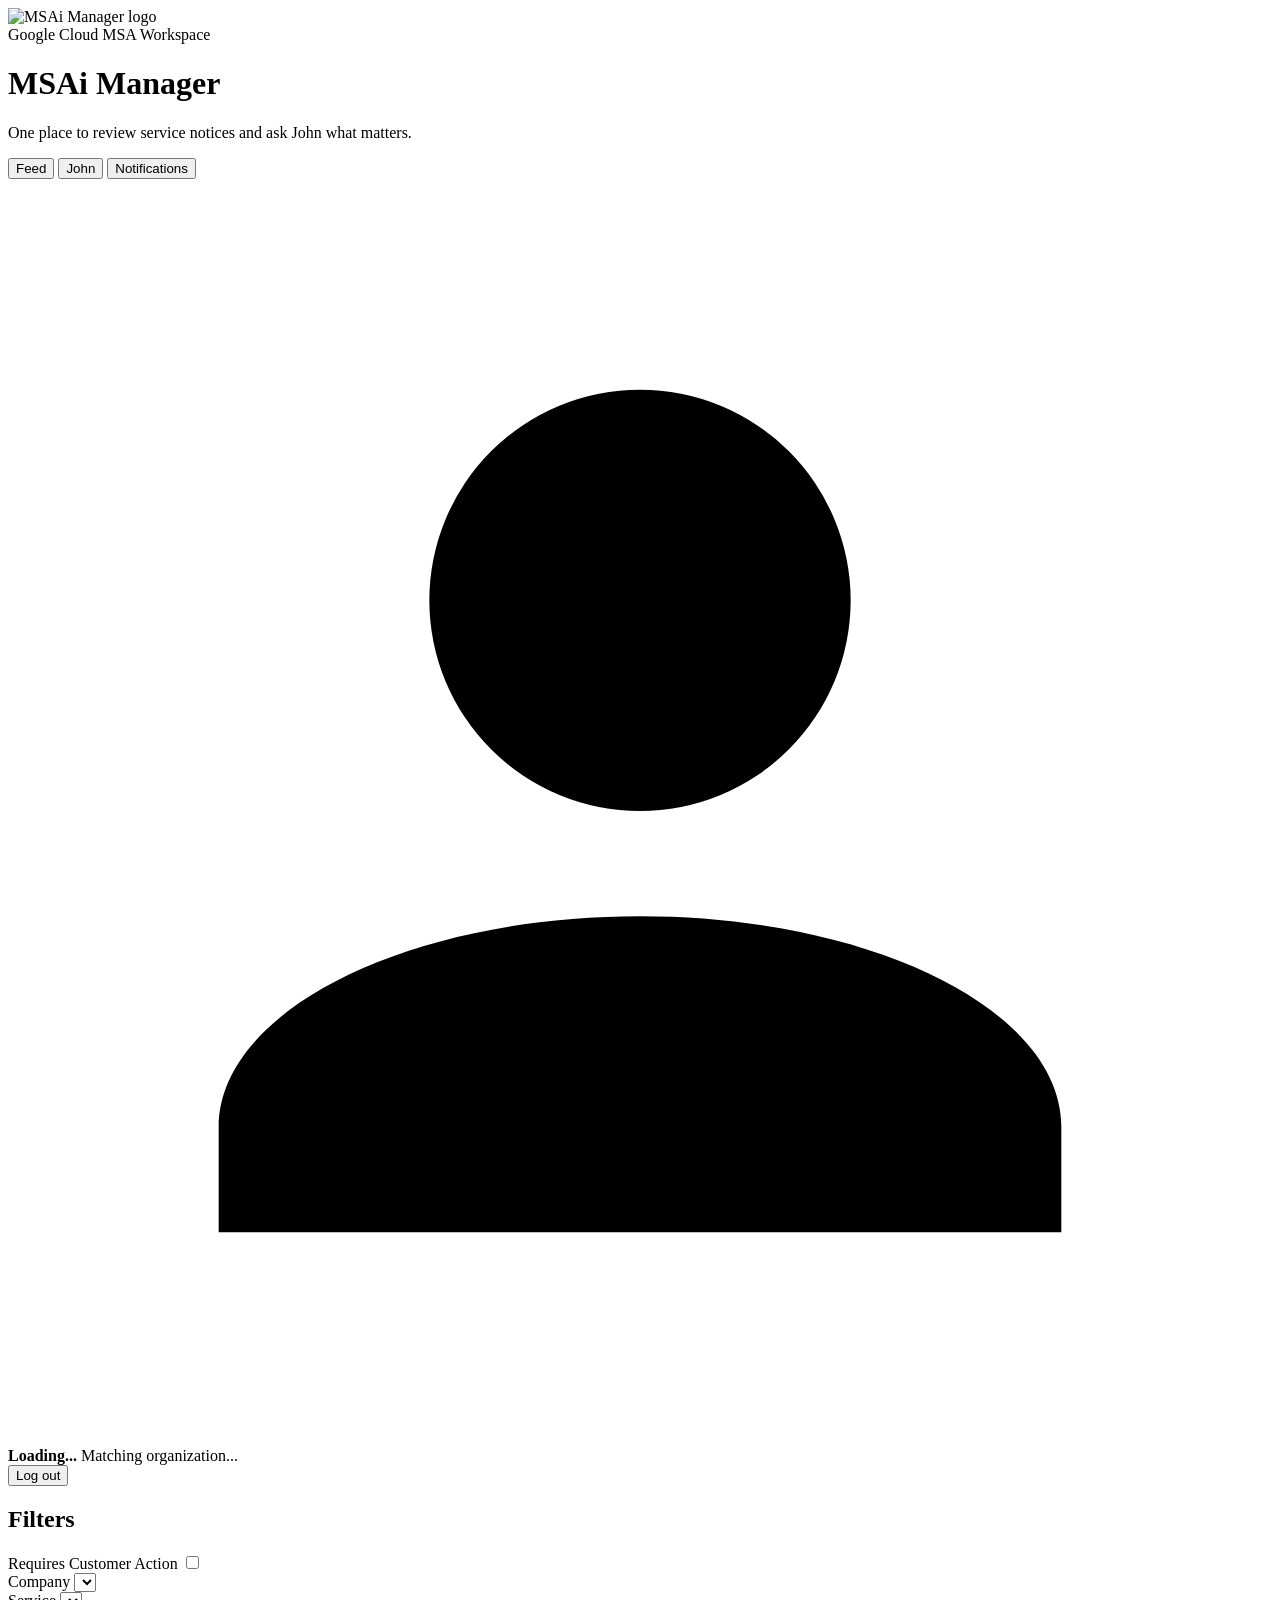
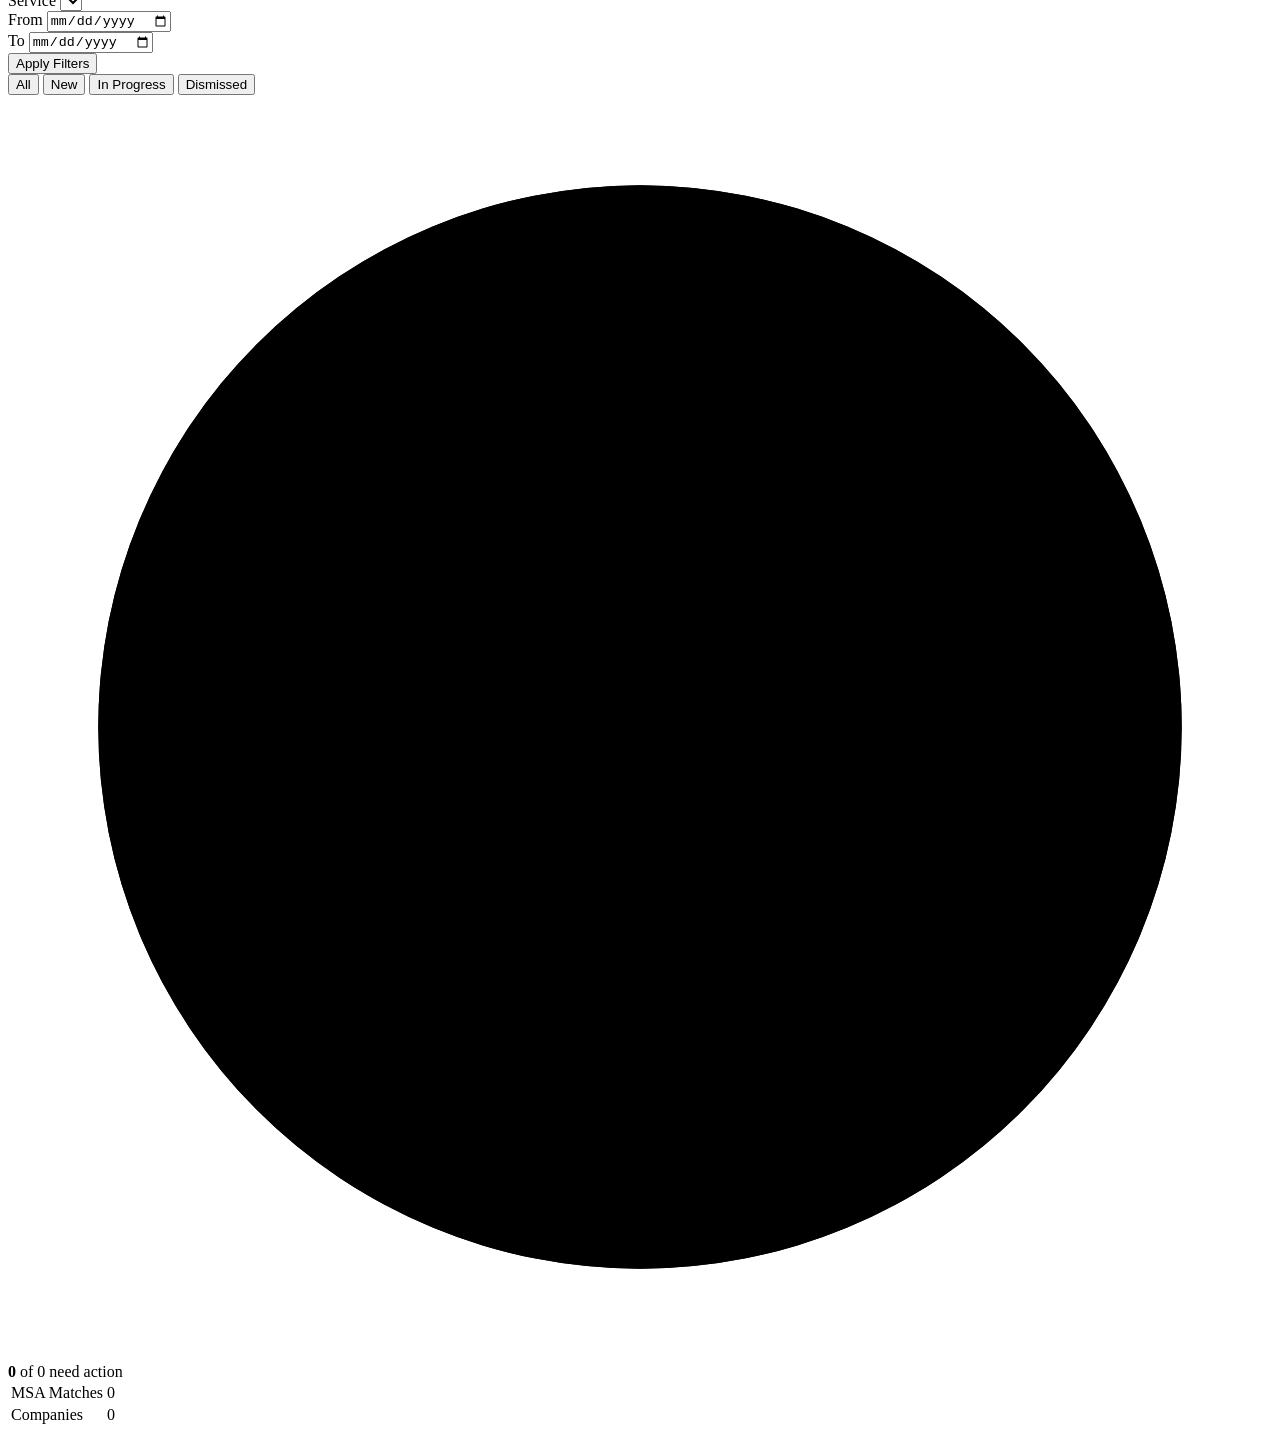
==== commit e8aae6ac: "gchat ui added, not connected to anything atm" ====
--- a/services/web/templates/index.html
+++ b/services/web/templates/index.html
@@ -23,7 +23,7 @@
       <nav class="tool-nav" aria-label="Tools">
         <button class="tool-tab active" type="button" data-tool-target="feed-tool" aria-selected="true">Feed</button>
         <button class="tool-tab" id="john-tab" type="button" data-tool-target="john-tool" aria-selected="false">John</button>
-        <button class="tool-tab" id="settings-tab" type="button" data-tool-target="settings-tool" aria-selected="false">Alert Settings</button>
+        <button class="tool-tab" id="settings-tab" type="button" data-tool-target="settings-tool" aria-selected="false">Notifications</button>
       </nav>
       <div class="user-profile-header">
         <div class="profile-avatar">
@@ -155,6 +155,23 @@
           <button type="button" id="slack-remove">Remove</button>
         </div>
       </div>
+      <div class="panel" style="max-width: 480px;">
+        <h2>Google Chat notifications</h2>
+        <p class="subtitle" id="gchat-status">Checking configuration…</p>
+
+        <div id="gchat-company-picker" hidden>
+          <label for="gchat-company">Company</label>
+          <select id="gchat-company"></select>
+        </div>
+
+        <label for="gchat-webhook">Incoming webhook URL</label>
+        <input id="gchat-webhook" type="url" placeholder="https://chat.googleapis.com/v1/spaces/...">
+
+        <div style="display:flex; gap:8px; margin-top:12px;">
+          <button type="button" id="gchat-save">Save</button>
+          <button type="button" id="gchat-remove">Remove</button>
+        </div>
+      </div>
     </section>
   </main>
 
@@ -167,6 +184,7 @@
 
 <script>window.JOHN_ENABLED = __JOHN_ENABLED__;</script>
 <script src="/static/john.js" ></script>
-<script src="/static/settings.js"></script>
+<script src="/static/slack.js"></script>
+<script src="/static/gchat.js"></script>
 </body>
 </html>
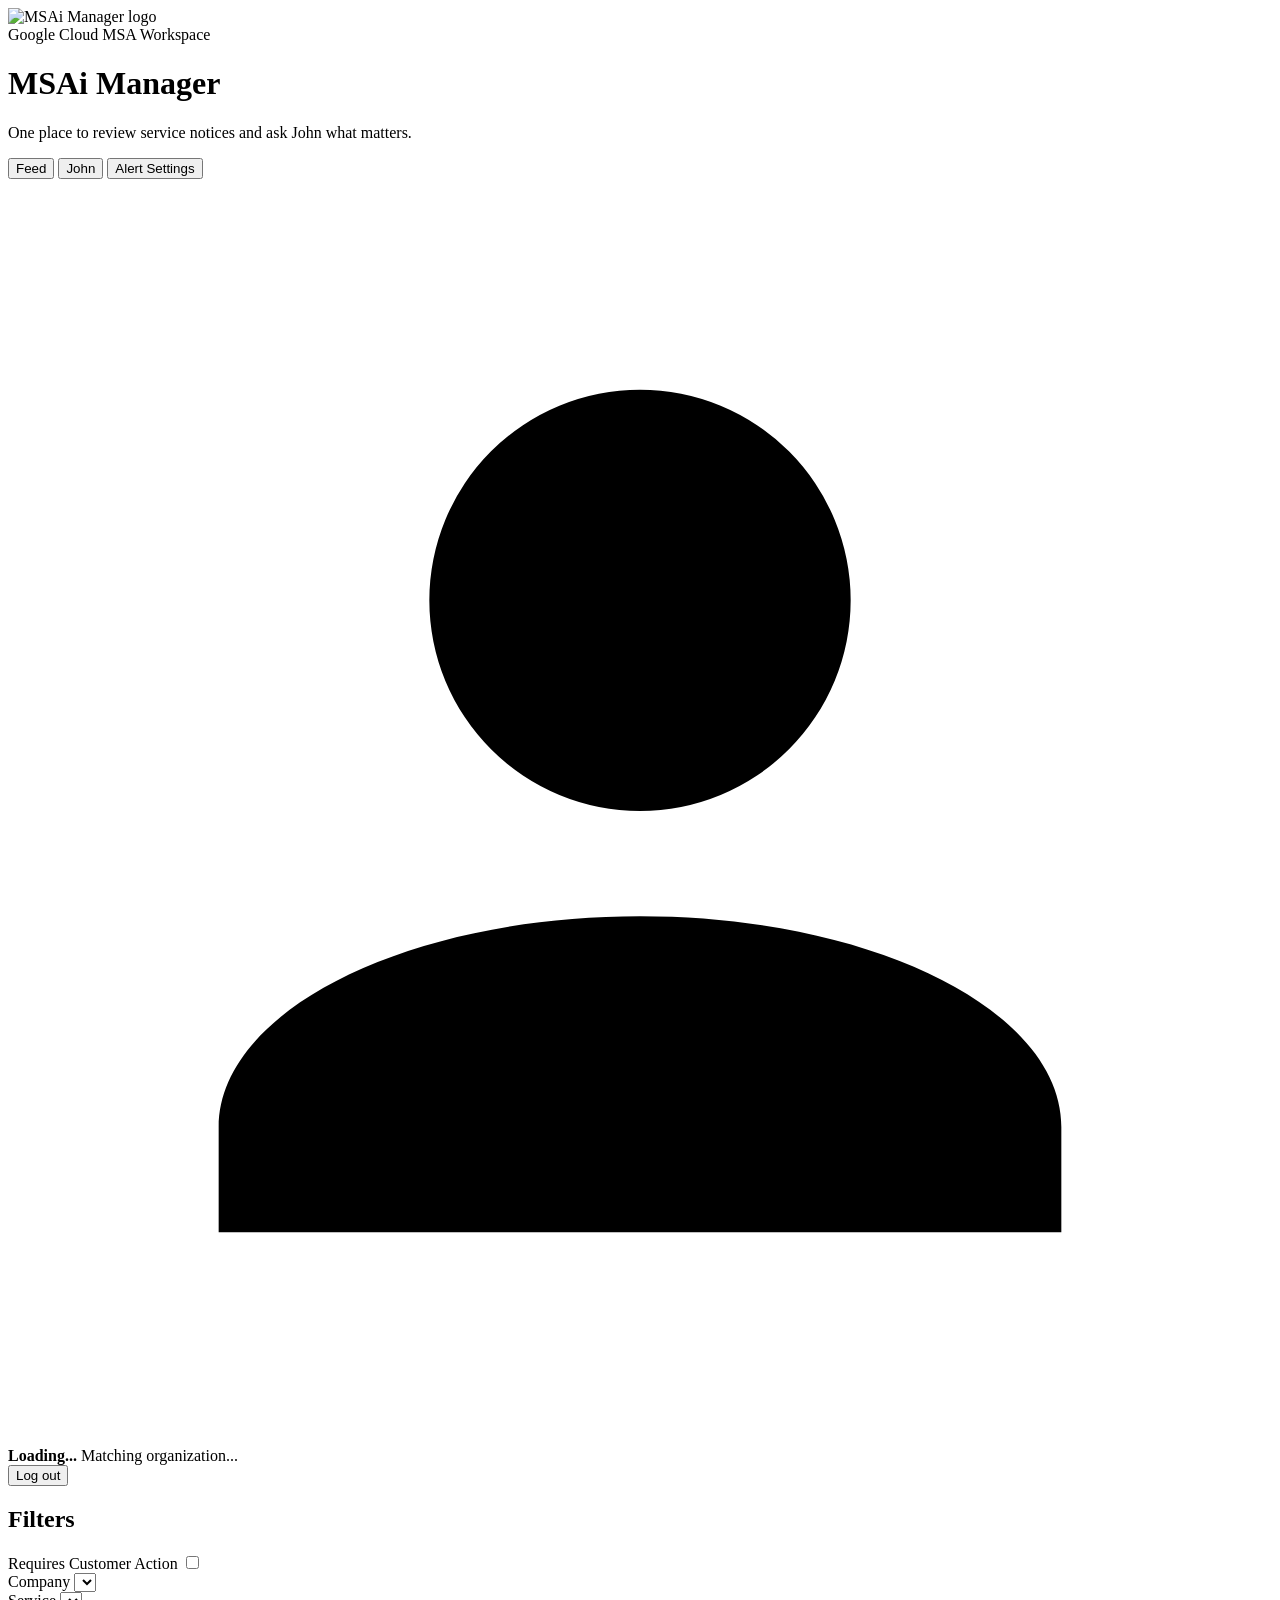
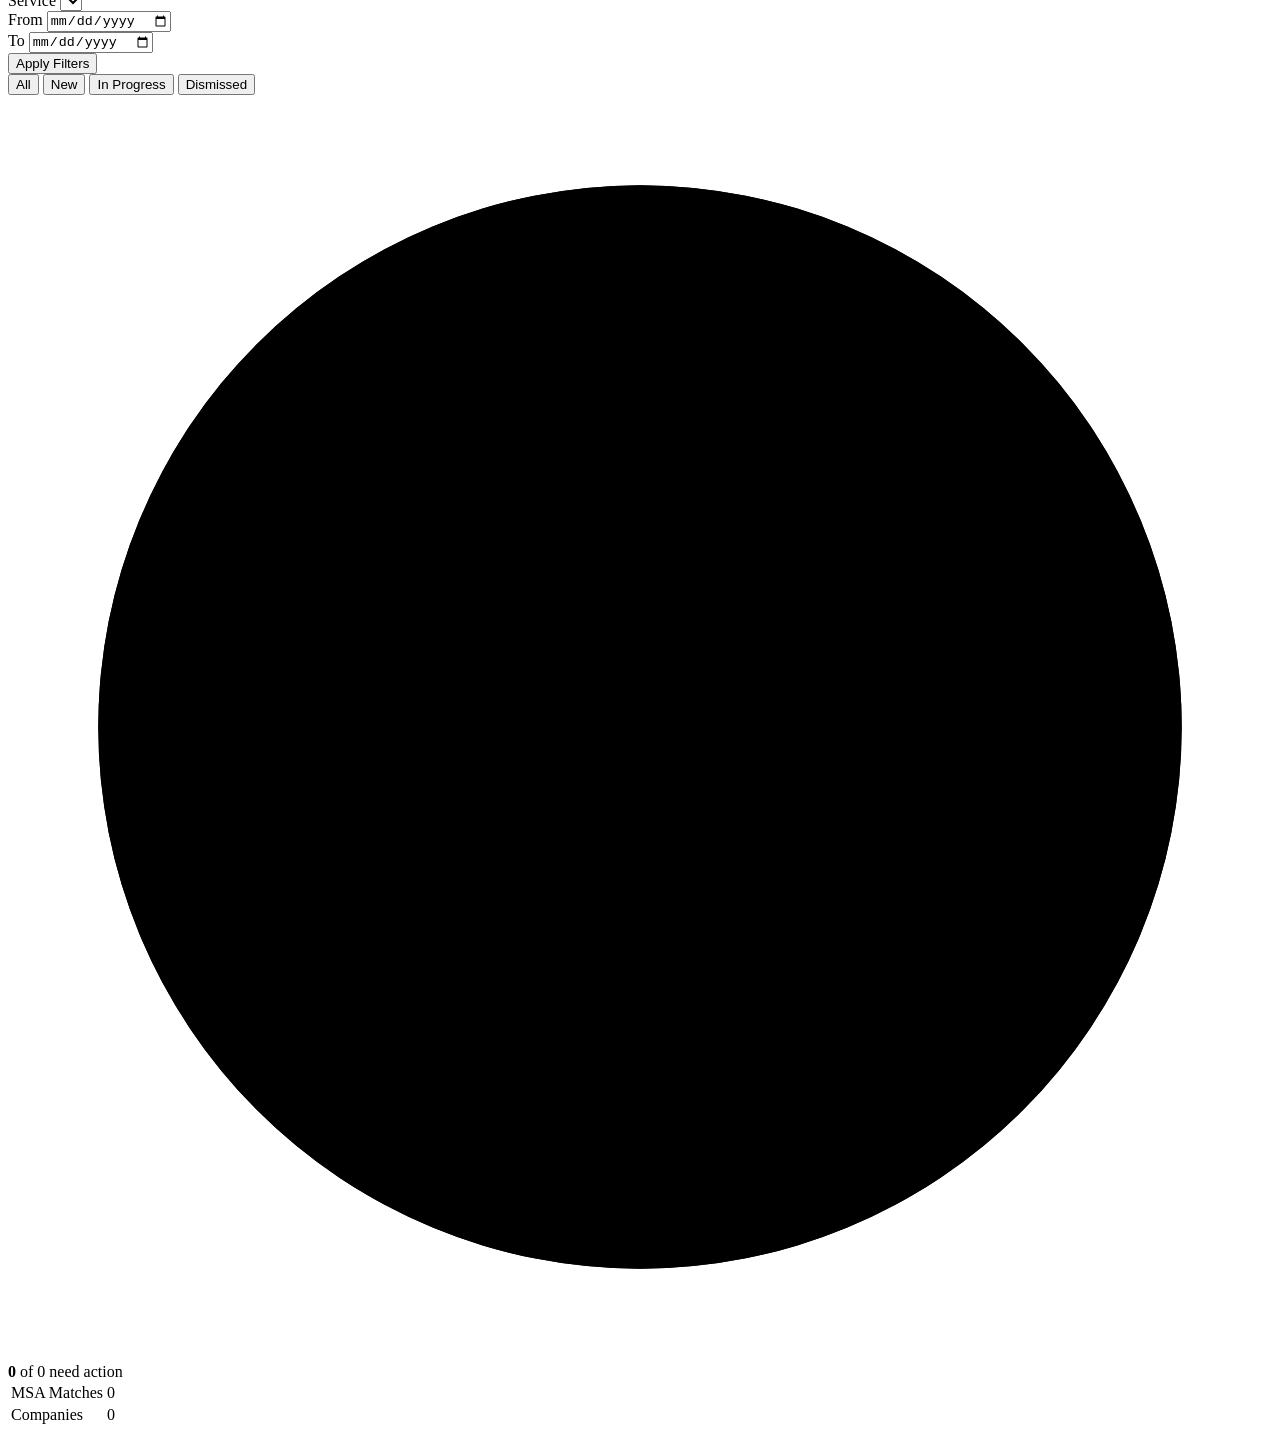
==== commit 0d524155: "Merge branch 'main' into ui-change" ====
--- a/services/web/templates/index.html
+++ b/services/web/templates/index.html
@@ -23,7 +23,7 @@
       <nav class="tool-nav" aria-label="Tools">
         <button class="tool-tab active" type="button" data-tool-target="feed-tool" aria-selected="true">Feed</button>
         <button class="tool-tab" id="john-tab" type="button" data-tool-target="john-tool" aria-selected="false">John</button>
-        <button class="tool-tab" id="settings-tab" type="button" data-tool-target="settings-tool" aria-selected="false">Notifications</button>
+        <button class="tool-tab" id="settings-tab" type="button" data-tool-target="settings-tool" aria-selected="false">Alert Settings</button>
       </nav>
       <div class="user-profile-header">
         <div class="profile-avatar">
